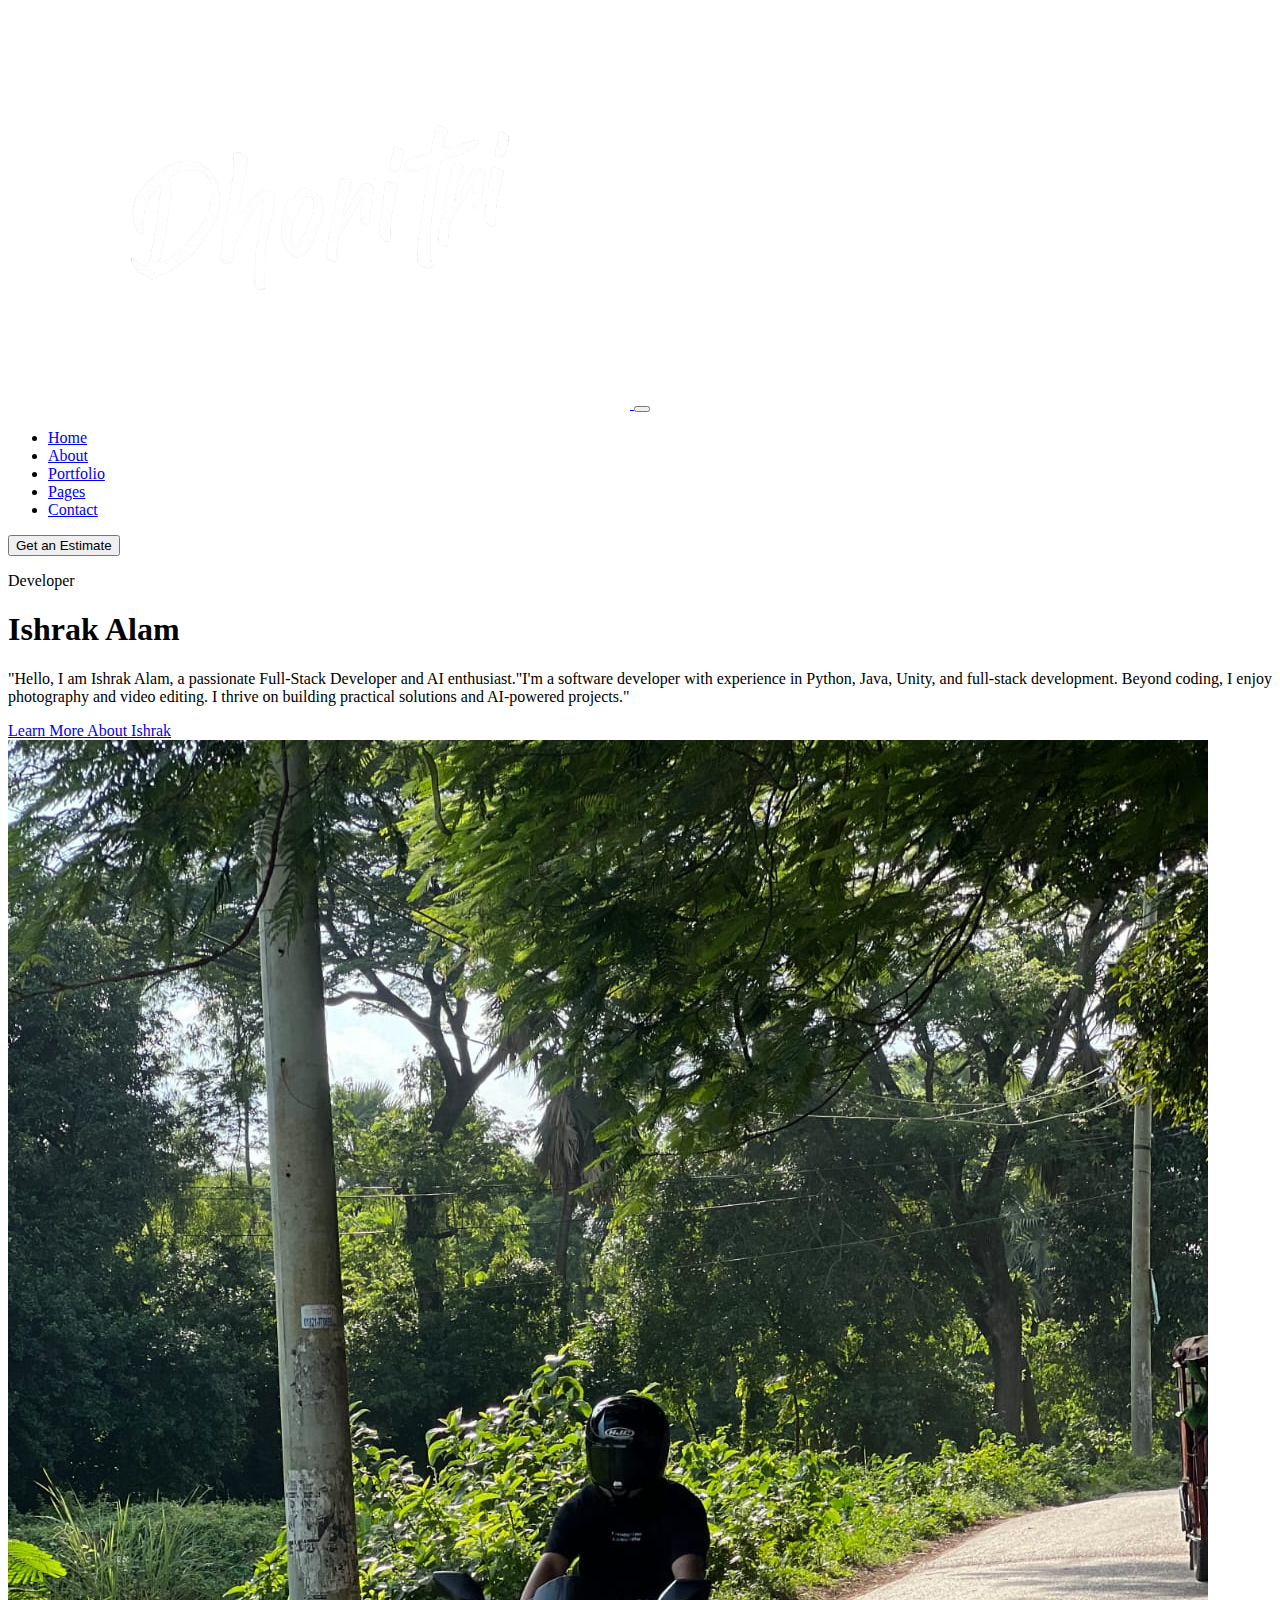
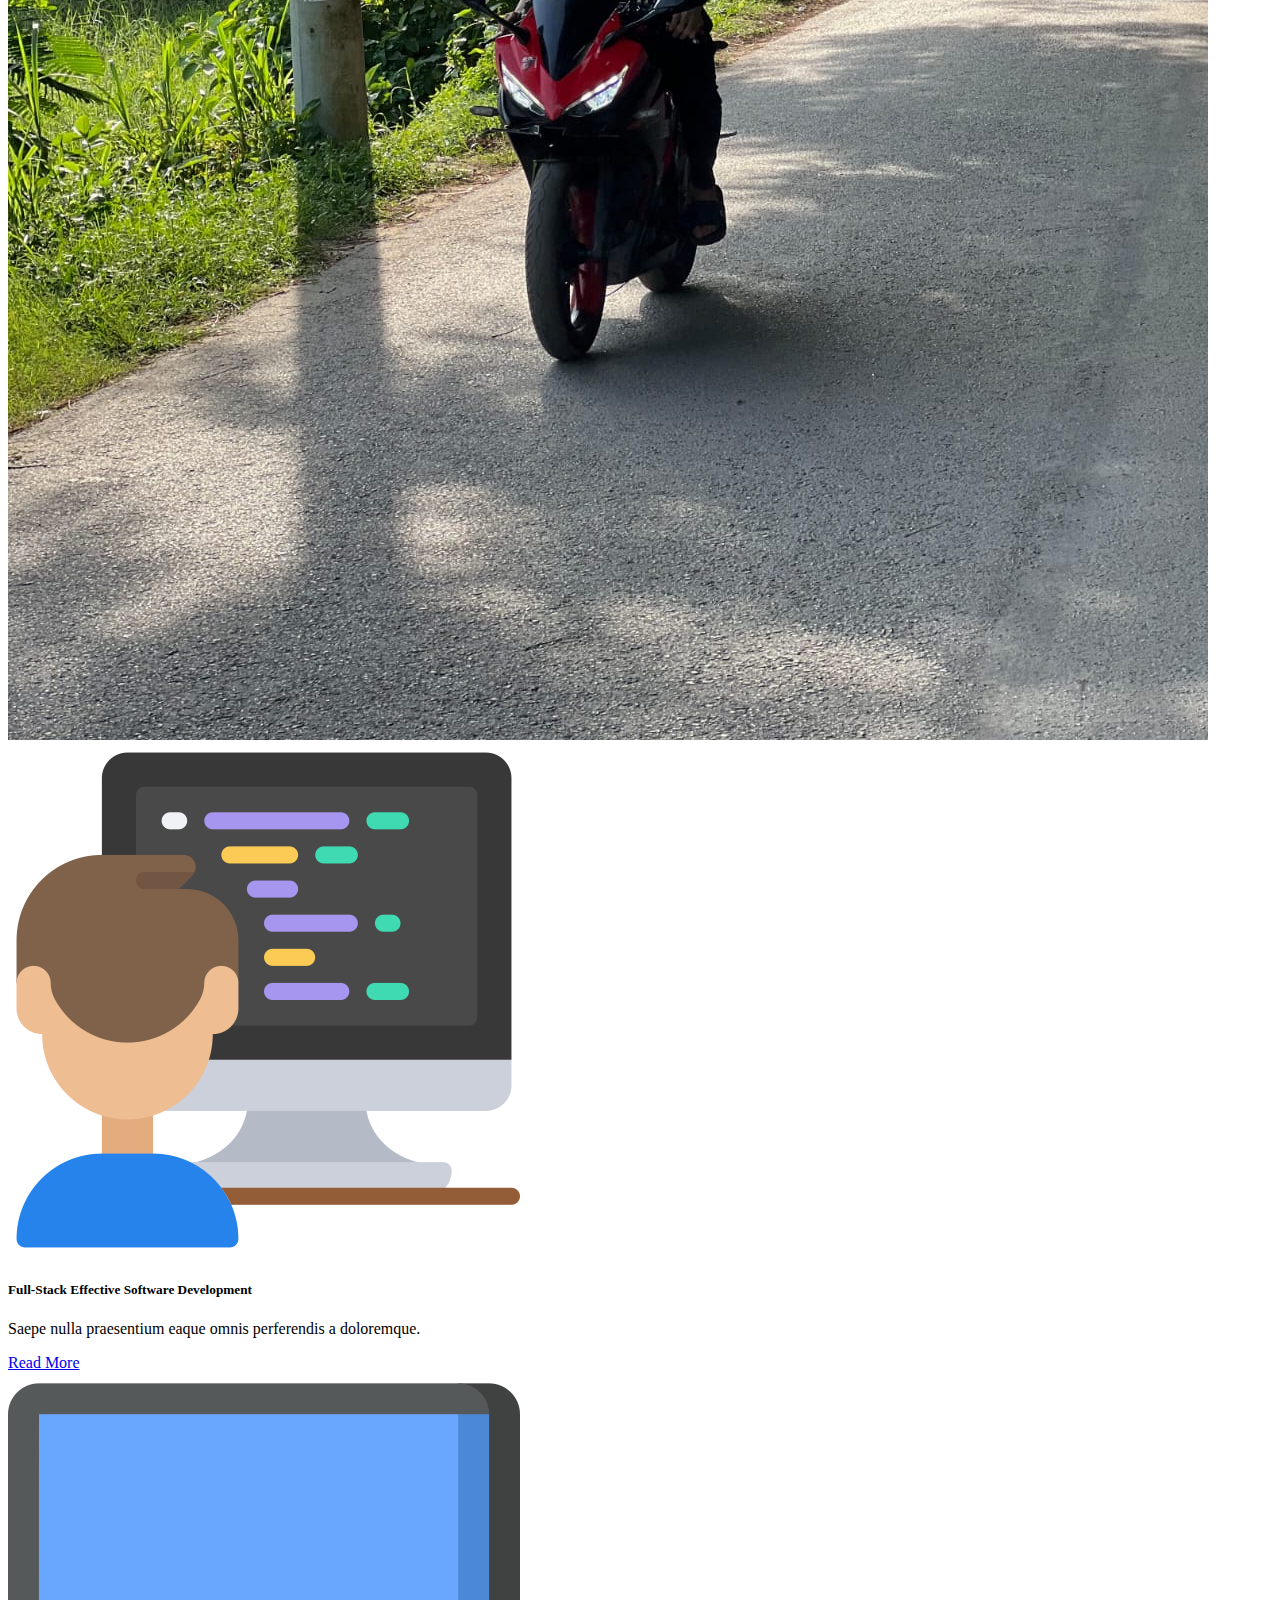
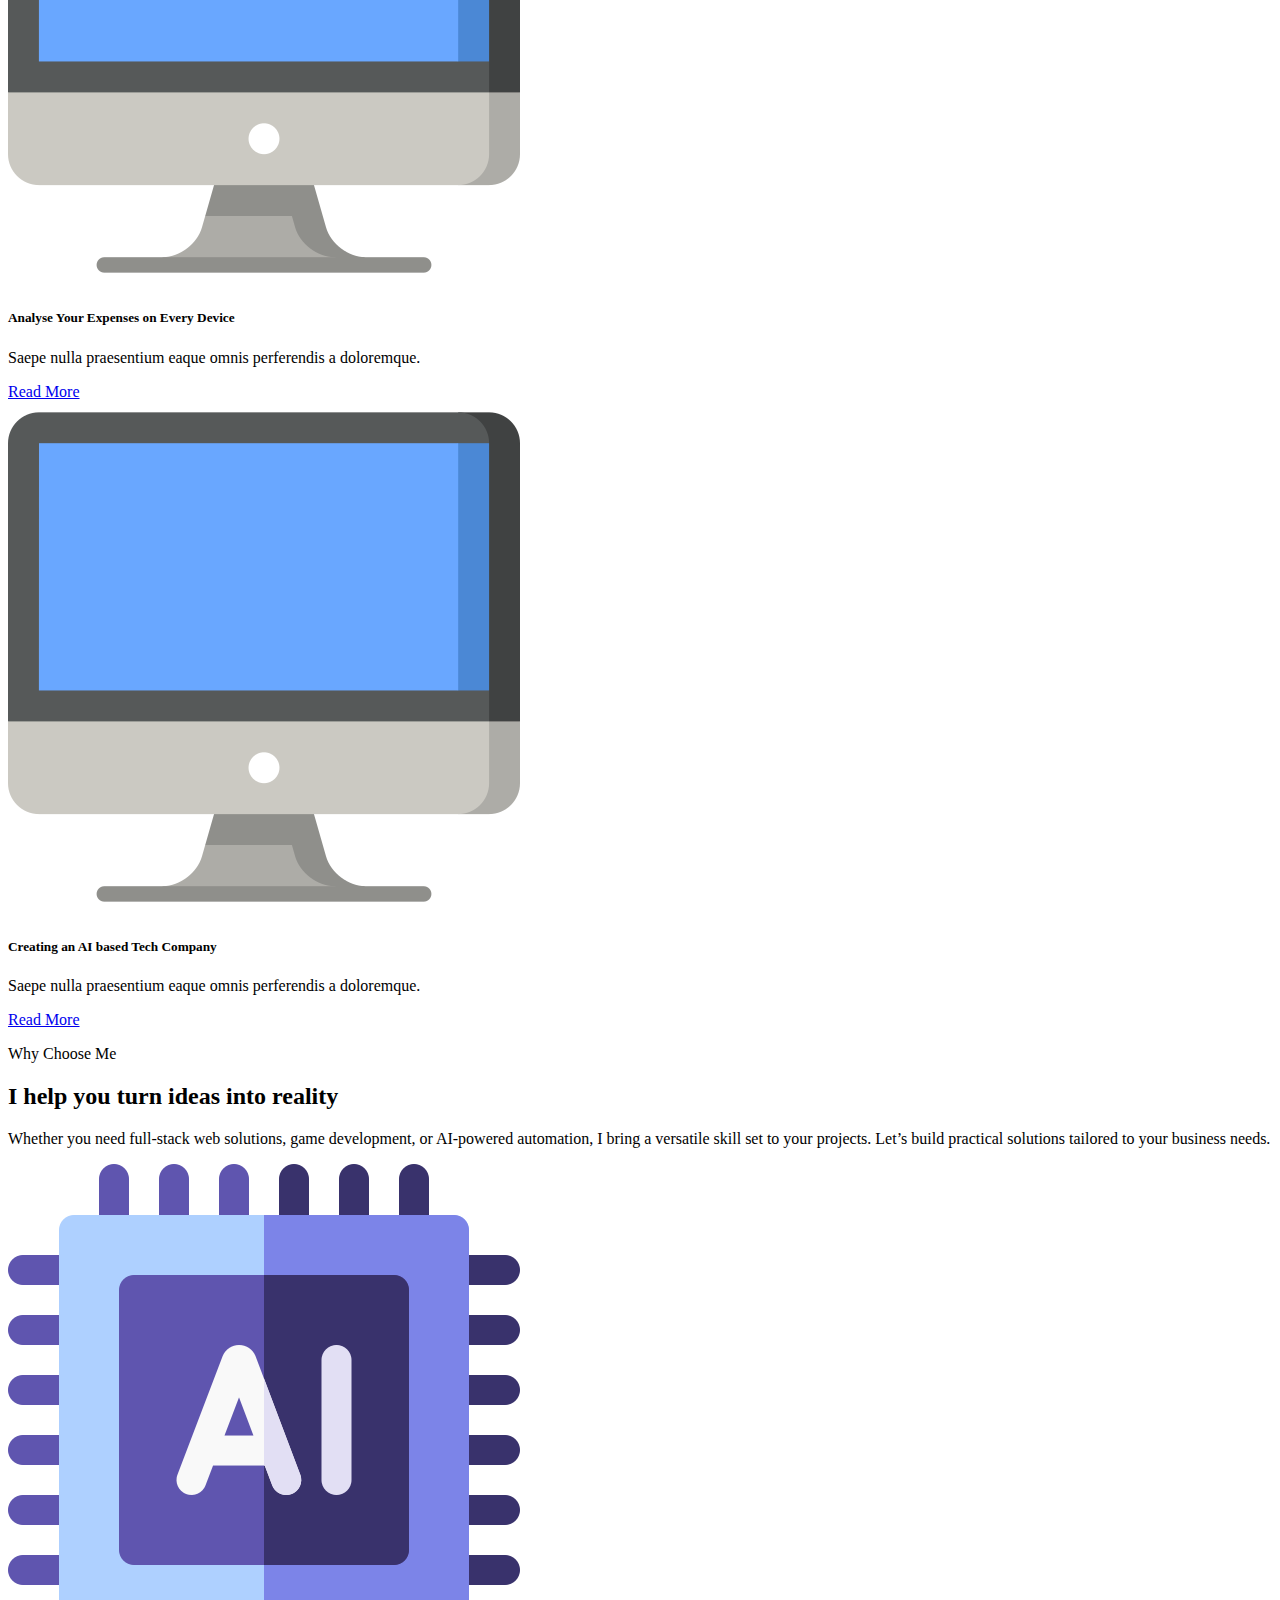
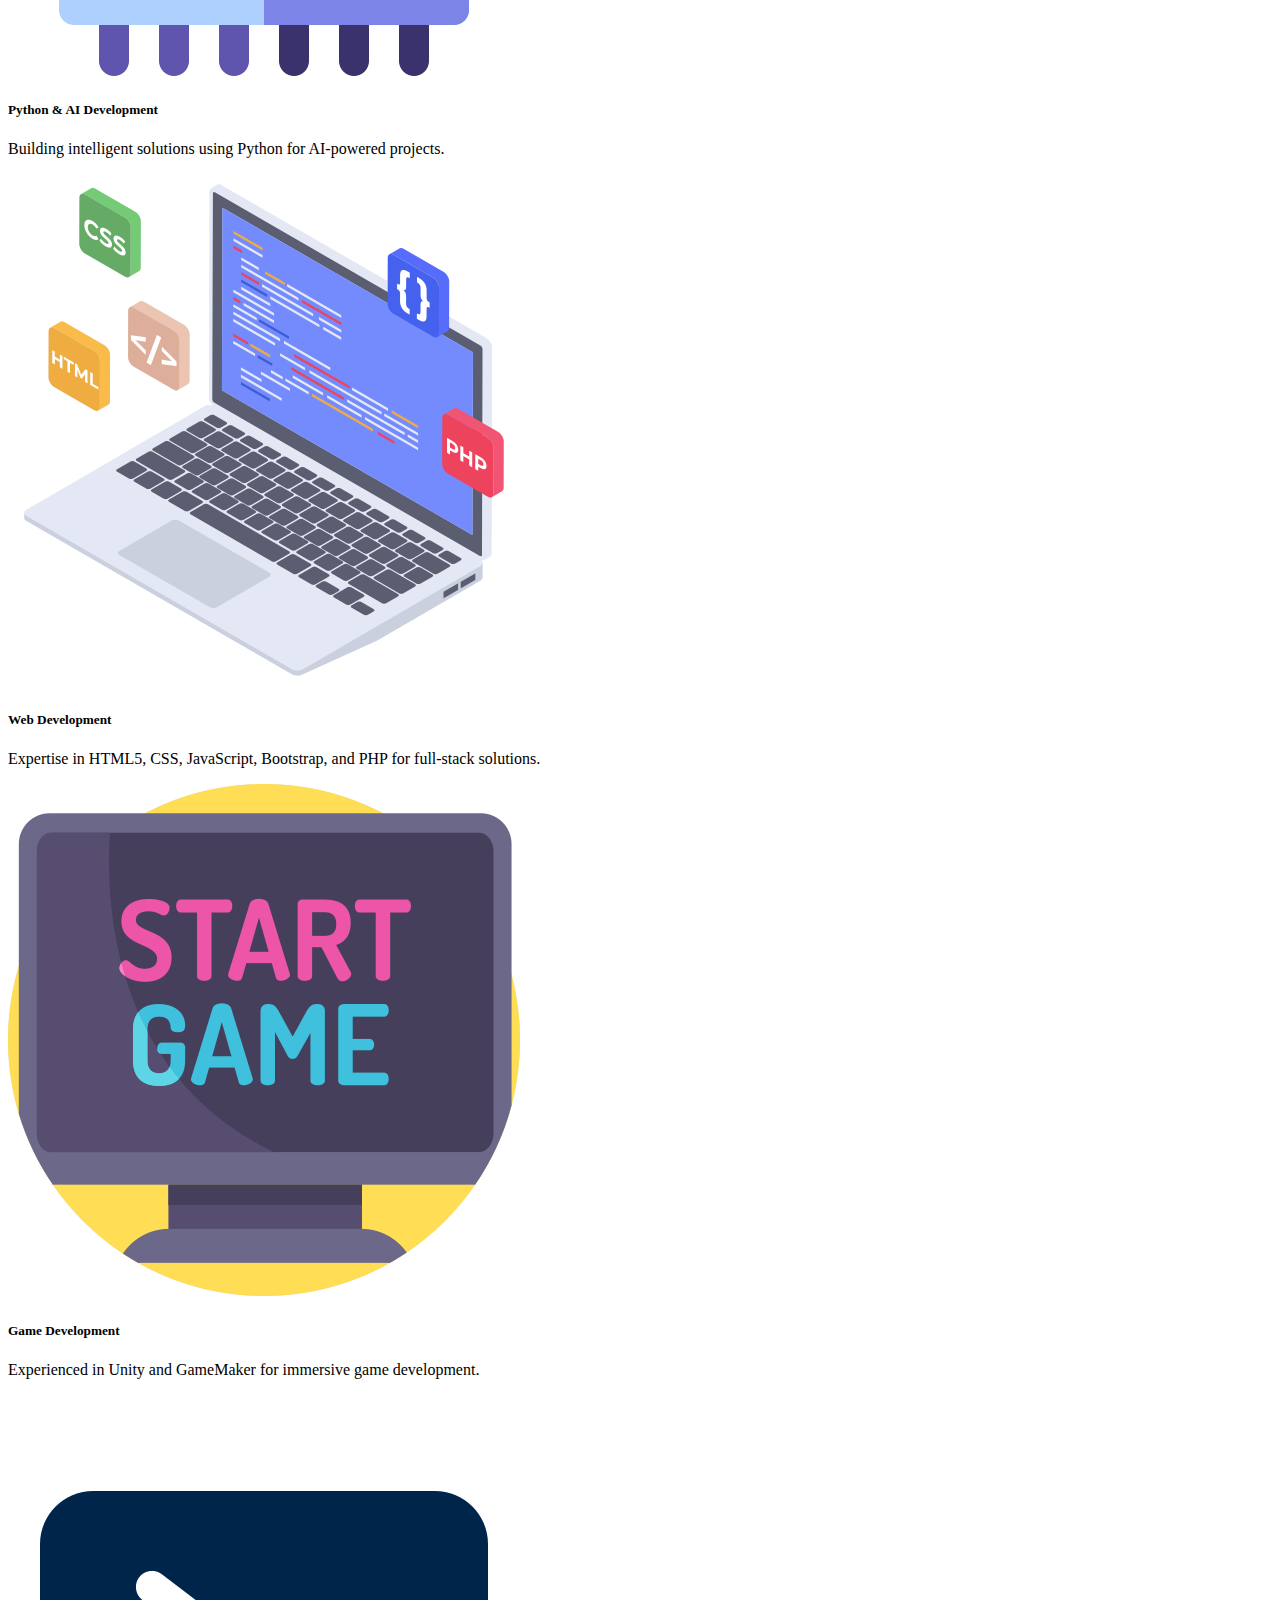
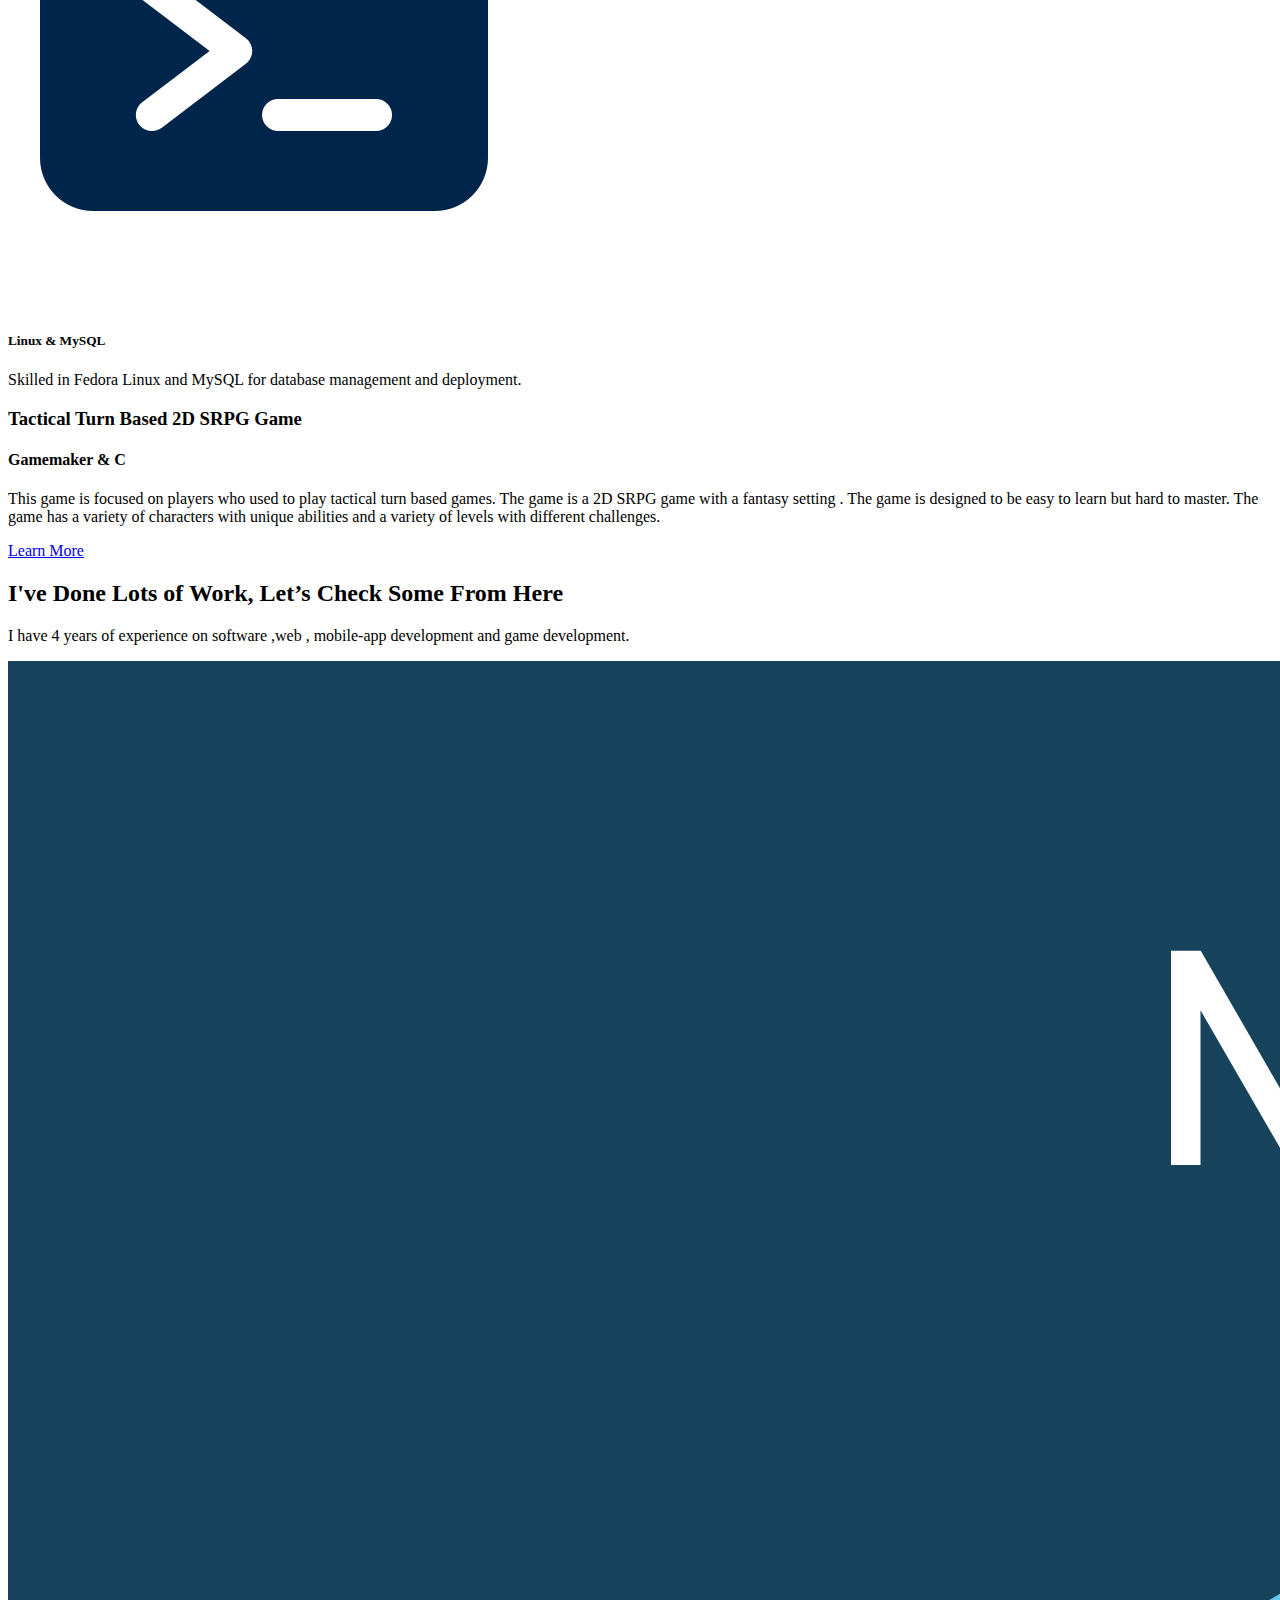
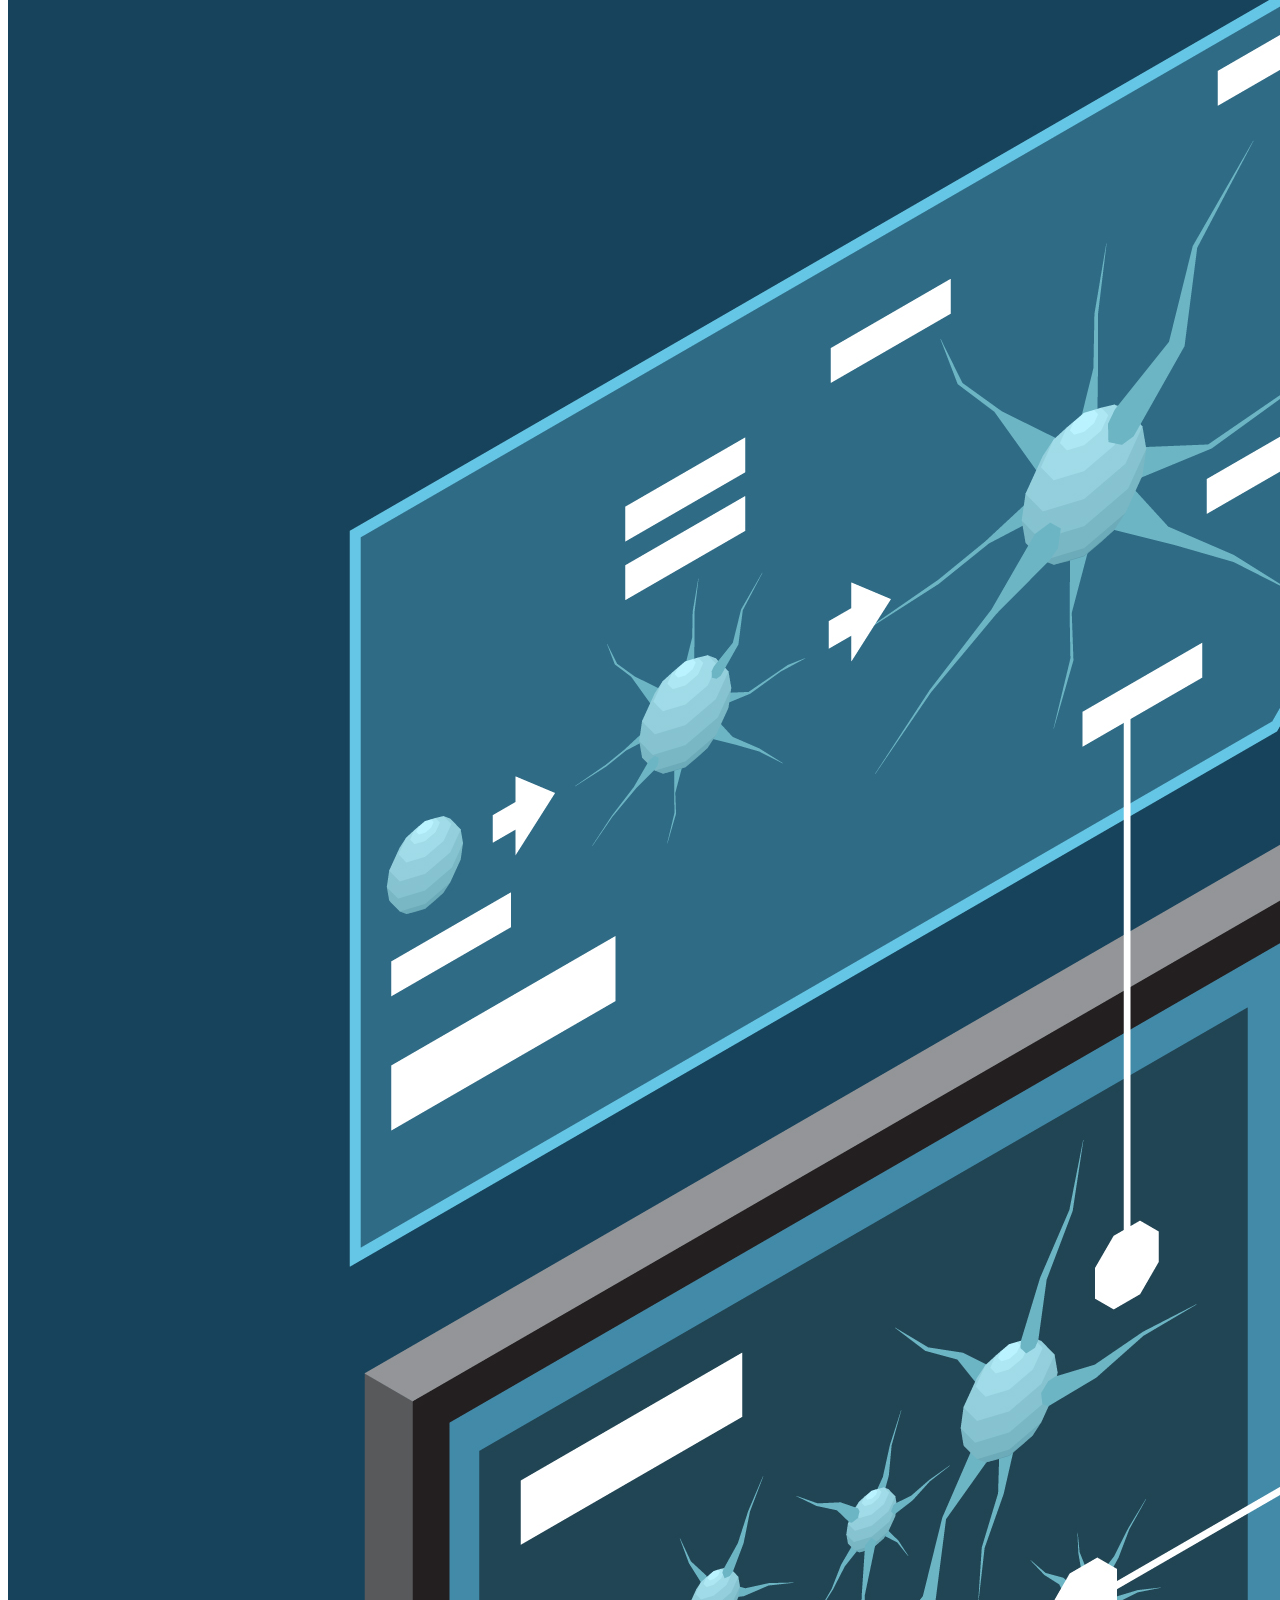
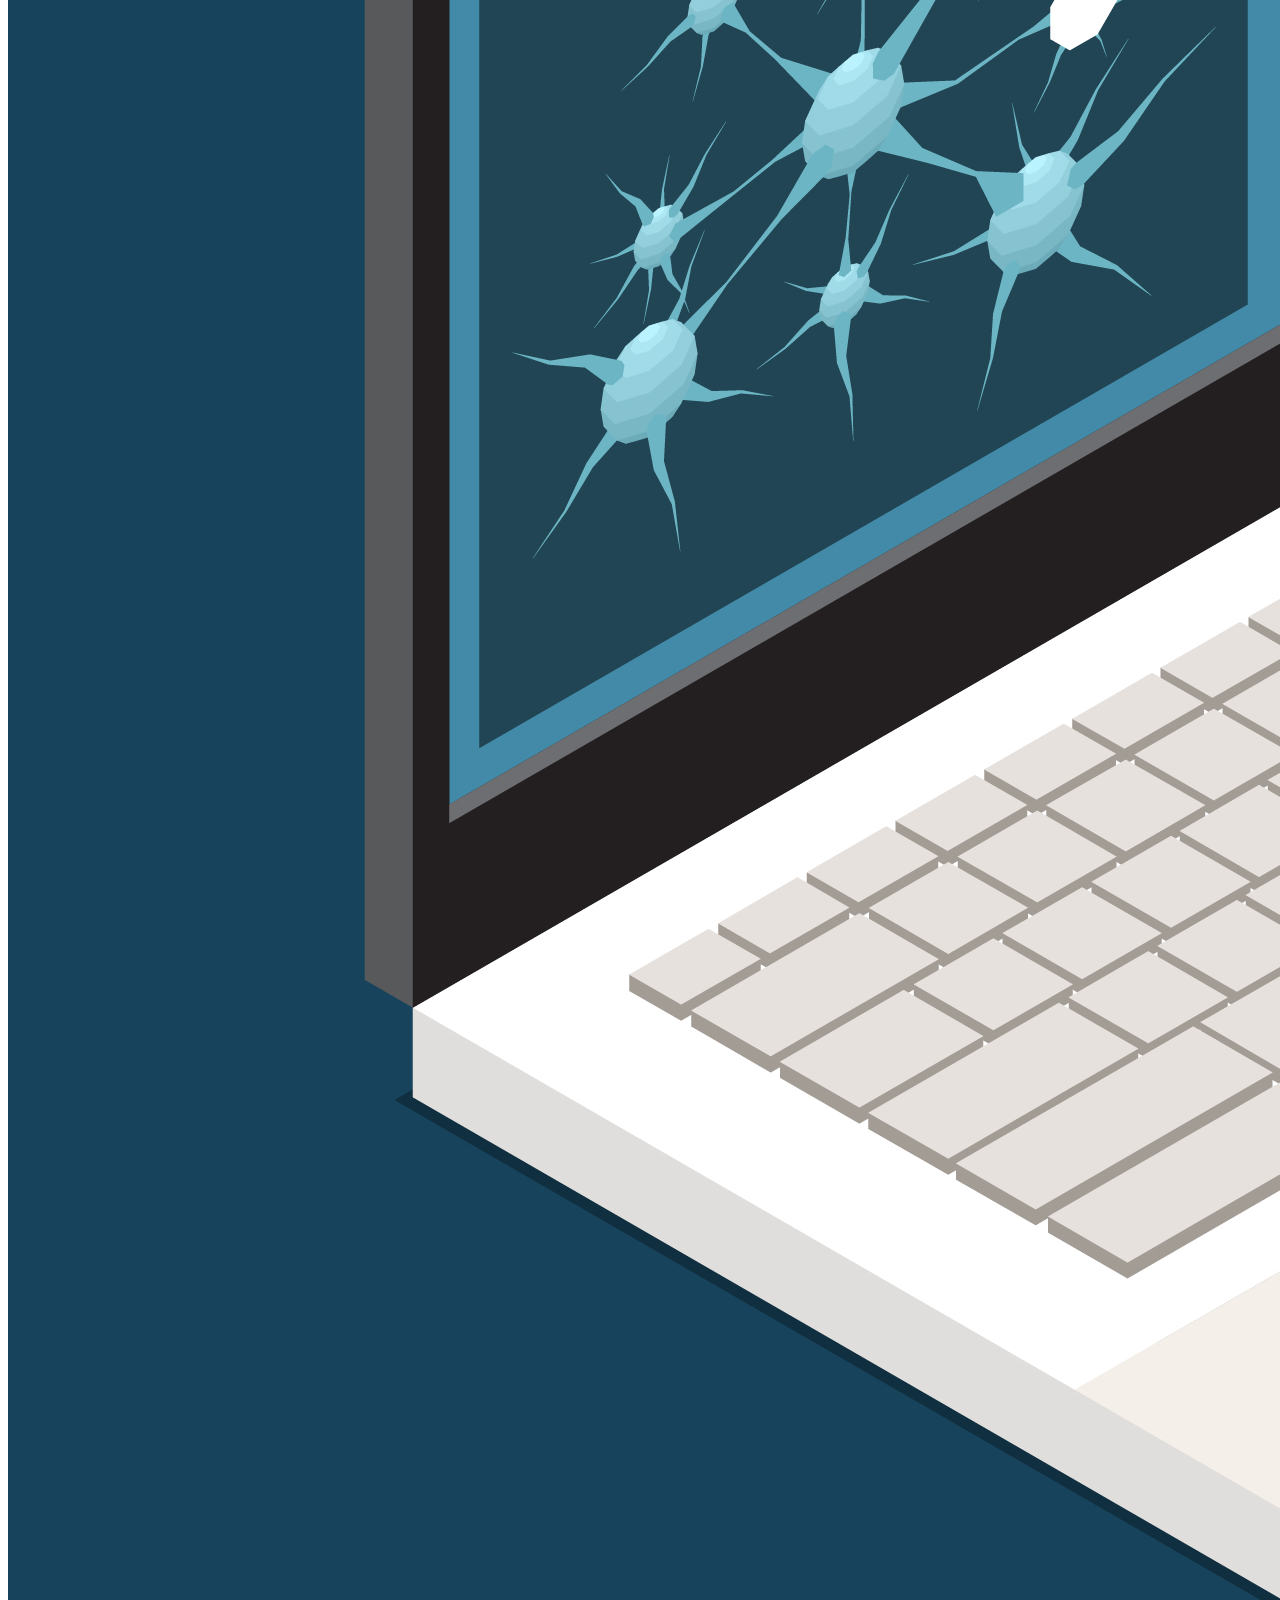
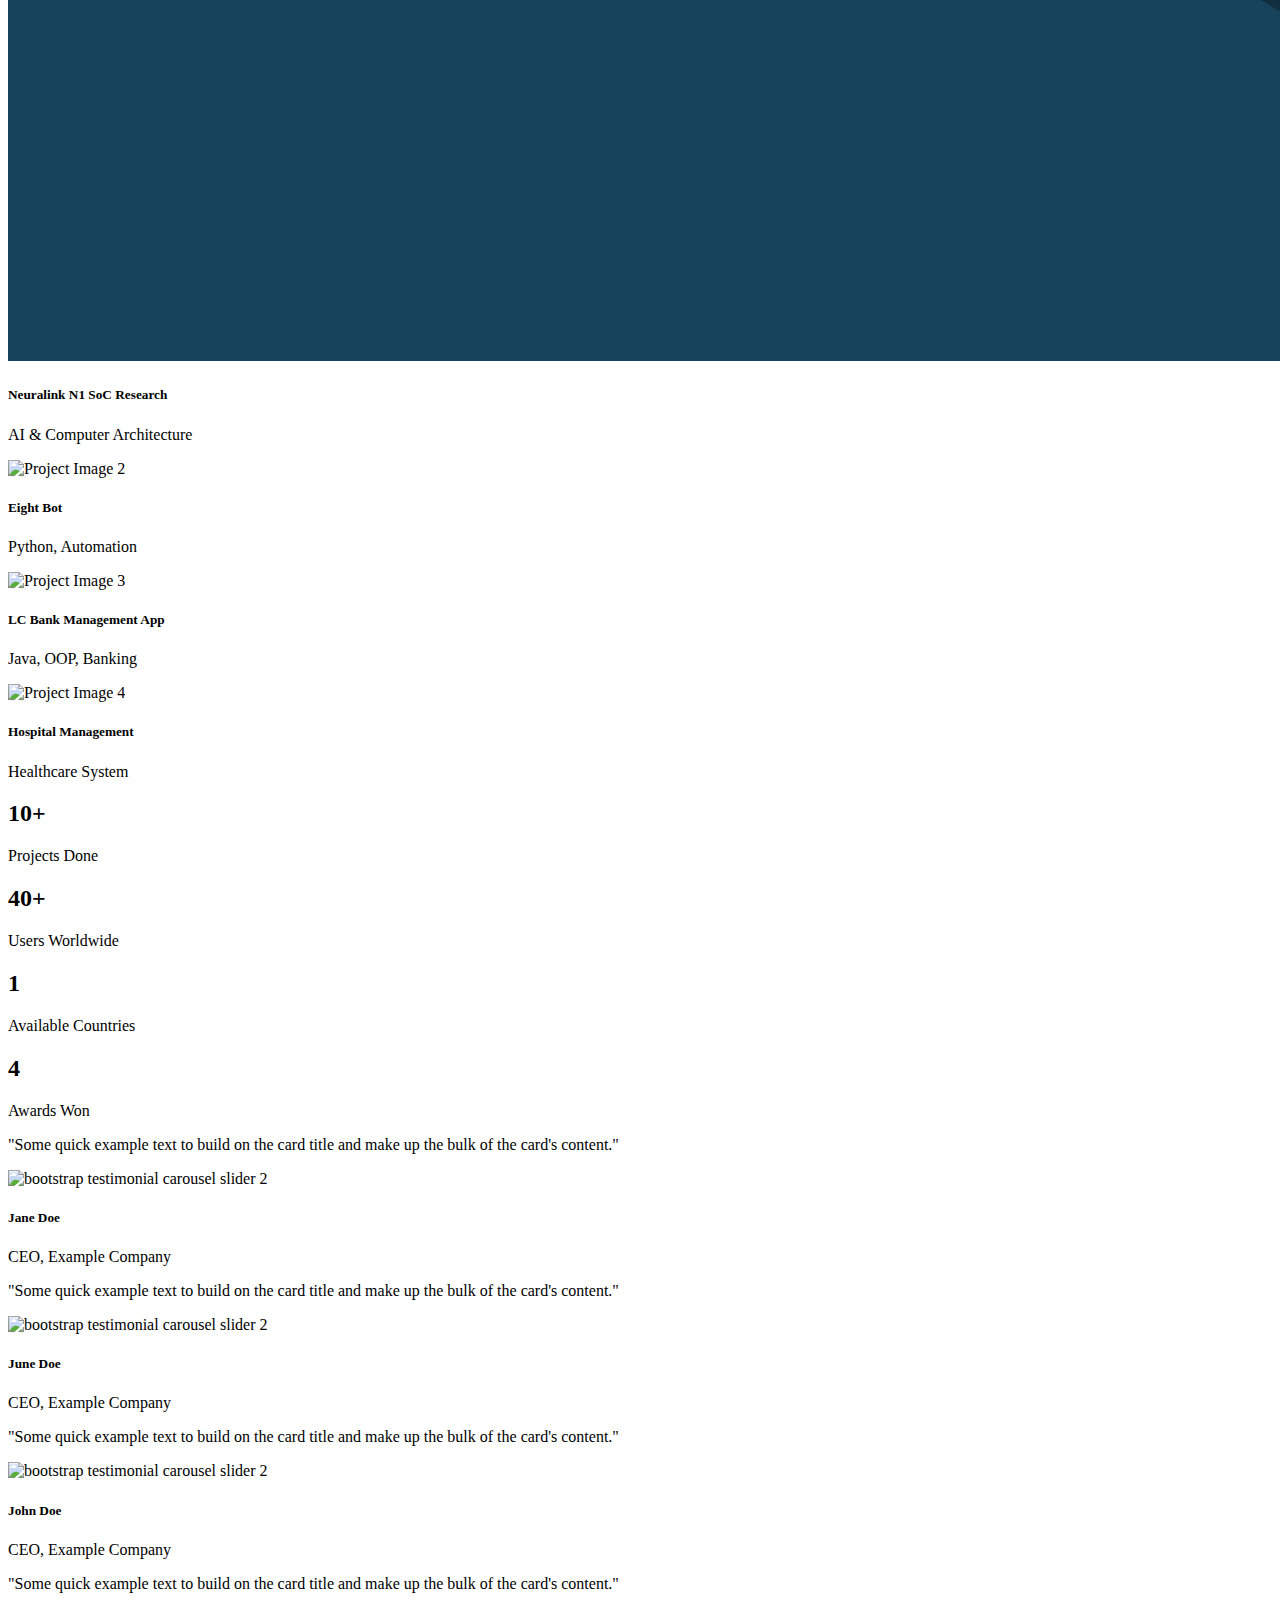
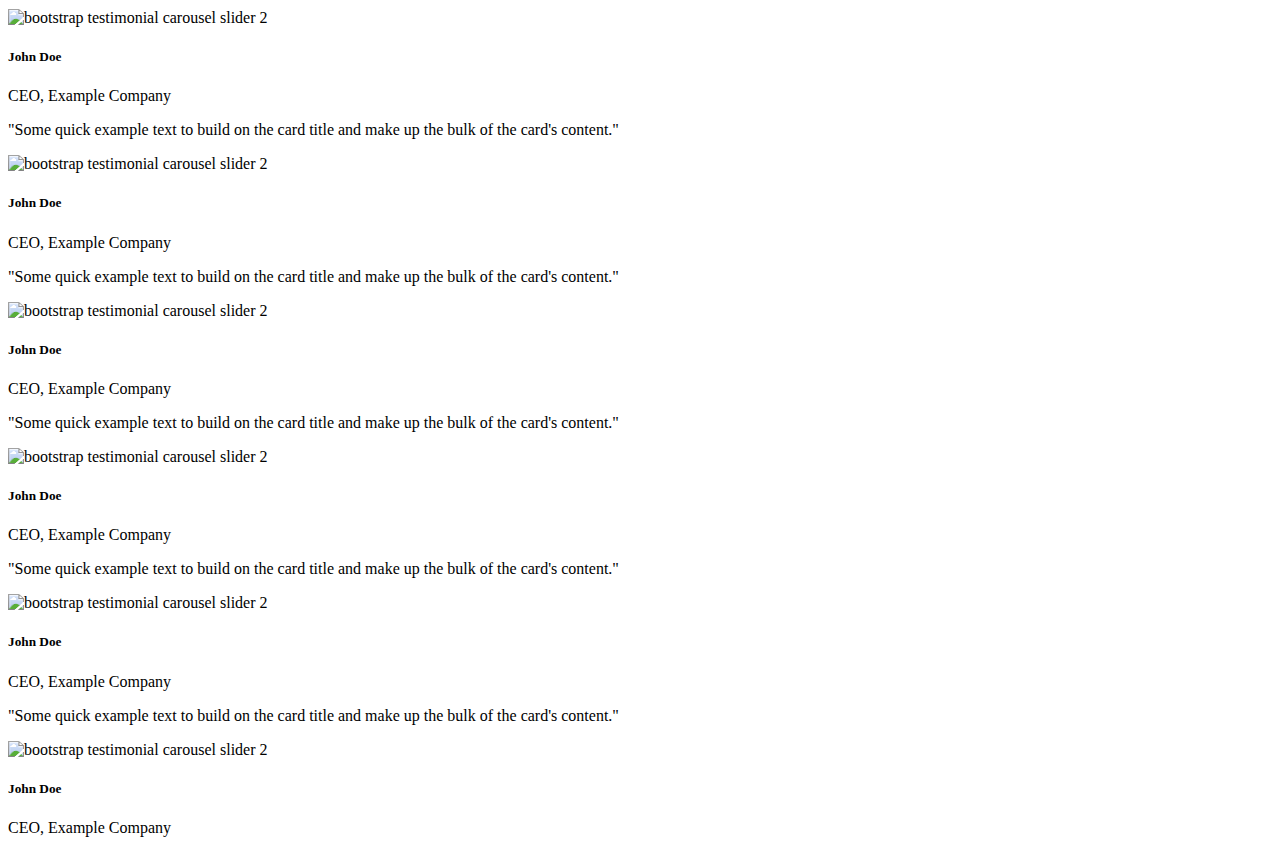
==== index.html @ c2edf40a "up" ====
<!DOCTYPE html>
<html lang="en">
  <head>
    <meta charset="UTF-8" />
    <meta name="viewport" content="width=device-width, initial-scale=1.0" />
    <link rel="stylesheet" href="/css/bootstrap.min.css" />
    <link rel="stylesheet" href="/css/layout.css" />
    <link rel="stylesheet" href="/css/style.css" />

    <title>Protfolio</title>
  </head>

  <body>
    <header>
      <nav class="navbar navbar-expand-lg">
        <div class="container-fluid">
          <!-- Brand Logo -->
          <a class="navbar-brand" href="#">
            <img src="/image-removebg-preview.png" alt="Logo" />
          </a>

          <!-- Toggle Button for Mobile View -->
          <button
            class="navbar-toggler"
            type="button"
            data-bs-toggle="collapse"
            data-bs-target="#navbarNav"
            aria-controls="navbarNav"
            aria-expanded="false"
            aria-label="Toggle navigation"
          >
            <span class="navbar-toggler-icon"></span>
          </button>

          <!-- Navbar Links (Centered) and Button (Right) -->
          <div class="collapse navbar-collapse" id="navbarNav">
            <ul class="navbar-nav">
              <li class="nav-item">
                <a class="nav-link active" aria-current="page" href="#">Home</a>
              </li>
              <li class="nav-item">
                <a class="nav-link" href="#">About</a>
              </li>
              <li class="nav-item">
                <a class="nav-link" href="#">Portfolio</a>
              </li>
              <li class="nav-item">
                <a class="nav-link" href="#">Pages</a>
              </li>
              <li class="nav-item">
                <a class="nav-link" href="#">Contact</a>
              </li>
            </ul>

            <!-- "Get an Estimate" Button -->
            <form class="ms-auto">
              <button class="btn btn-outline-danger" type="button">
                Get an Estimate
              </button>
            </form>
          </div>
        </div>
      </nav>
    </header>
    <!-- Hero Section -->
    <section class="hero d-flex align-items-center">
      <div class="container">
        <div class="row align-items-center">
          <!-- Text Section -->
          <div class="col-md-6">
            <div class="position">
              <p class="text-uppercase text-muted">Developer</p>
            </div>
            <h1>Ishrak Alam</h1>
            <div class="description">
              <p>
                "Hello, I am Ishrak Alam, a passionate Full-Stack Developer and
                AI enthusiast."I'm a software developer with experience in
                Python, Java, Unity, and full-stack development. Beyond coding,
                I enjoy photography and video editing. I thrive on building
                practical solutions and AI-powered projects."
              </p>
            </div>
            <a href="#" class="hero-btn mt-3">Learn More About Ishrak</a>
          </div>
          <!-- Image Section -->
          <div class="col-md-6">
            <img
              src="/WhatsApp Image 2024-10-27 at 23.47.11_ccd5a7d6.jpg"
              alt="Hero Image"
            />
          </div>
        </div>
      </div>
    </section>
    <section class="about-section py-5">
      <div class="container">
        <div class="row text-center">
          <!-- Card 1 -->
          <div class="col-md-4 mb-4">
            <div class="about-card">
              <div class="icon mb-3">
                <img src="/programmer.png" alt="Icon 1" />
              </div>
              <h5 class="fw-bold">Full-Stack Effective Software Development</h5>
              <p class="text-muted">
                Saepe nulla praesentium eaque omnis perferendis a doloremque.
              </p>
              <a href="#" class="read-more fw-bold">Read More</a>
            </div>
          </div>

          <!-- Card 2 -->
          <div class="col-md-4 mb-4">
            <div class="about-card">
              <div class="icon mb-3">
                <img src="/desktop.png" alt="Icon 2" />
              </div>
              <h5 class="fw-bold">Analyse Your Expenses on Every Device</h5>
              <p class="text-muted">
                Saepe nulla praesentium eaque omnis perferendis a doloremque.
              </p>
              <a href="#" class="read-more fw-bold">Read More</a>
            </div>
          </div>

          <!-- Card 3 -->
          <div class="col-md-4 mb-4">
            <div class="about-card">
              <div class="icon mb-3">
                <img src="/desktop.png" alt="Icon 3" />
              </div>
              <h5 class="fw-bold">Creating an AI based Tech Company</h5>
              <p class="text-muted">
                Saepe nulla praesentium eaque omnis perferendis a doloremque.
              </p>
              <a href="#" class="read-more fw-bold">Read More</a>
            </div>
          </div>
        </div>
      </div>
    </section>
    <section class="why-choose-us py-5">
      <div class="container">
        <div class="row align-items-center">
          <!-- Left Text Section -->
          <div class="col-lg-6 d-flex flex-column justify-content-center">
            <p class="text-uppercase text-muted">Why Choose Me</p>
            <h2 class="fw-bold">I help you turn ideas into reality</h2>
            <p class="text-muted">
              Whether you need full-stack web solutions, game development, or
              AI-powered automation, I bring a versatile skill set to your
              projects. Let’s build practical solutions tailored to your
              business needs.
            </p>
          </div>

          <!-- Right Cards Section -->
          <div class="col-lg-6">
            <div class="row">
              <!-- Card 1 -->
              <div class="col-md-6 mb-4">
                <div class="skill-card p-4 text-center shadow-sm rounded">
                  <div class="icon mb-3">
                    <img src="/ai.png" alt="Icon 1" />
                  </div>
                  <h5 class="fw-bold">Python & AI Development</h5>
                  <p class="text-muted">
                    Building intelligent solutions using Python for AI-powered
                    projects.
                  </p>
                </div>
              </div>

              <!-- Card 2 -->
              <div class="col-md-6 mb-4">
                <div class="skill-card p-4 text-center shadow-sm rounded">
                  <div class="icon mb-3">
                    <img src="/web-development.png" alt="Icon 2" />
                  </div>
                  <h5 class="fw-bold">Web Development</h5>
                  <p class="text-muted">
                    Expertise in HTML5, CSS, JavaScript, Bootstrap, and PHP for
                    full-stack solutions.
                  </p>
                </div>
              </div>

              <!-- Card 3 -->
              <div class="col-md-6 mb-4">
                <div class="skill-card p-4 text-center shadow-sm rounded">
                  <div class="icon mb-3">
                    <img src="/computer-game.png" alt="Icon 3" />
                  </div>
                  <h5 class="fw-bold">Game Development</h5>
                  <p class="text-muted">
                    Experienced in Unity and GameMaker for immersive game
                    development.
                  </p>
                </div>
              </div>

              <!-- Card 4 -->
              <div class="col-md-6 mb-4">
                <div class="skill-card p-4 text-center shadow-sm rounded">
                  <div class="icon mb-3">
                    <img src="/technology.png" alt="Icon 4" />
                  </div>
                  <h5 class="fw-bold">Linux & MySQL</h5>
                  <p class="text-muted">
                    Skilled in Fedora Linux and MySQL for database management
                    and deployment.
                  </p>
                </div>
              </div>
            </div>
          </div>
        </div>
      </div>
    </section>
    <section class="current-project position-relative">
      <div class="bg-image">
        <div
          class="container d-flex justify-content-start align-items-center h-100"
        >
          <div class="content-card p-5 shadow-lg rounded">
            <h3 class="fw-bold">Tactical Turn Based 2D SRPG Game</h3>
            <h4 class="text-danger fw-bold">Gamemaker & C</h4>
            <p class="text-muted">
              This game is focused on players who used to play tactical turn
              based games. The game is a 2D SRPG game with a fantasy setting .
              The game is designed to be easy to learn but hard to master. The
              game has a variety of characters with unique abilities and a
              variety of levels with different challenges.
            </p>
            <a href="#" class="btn-learn">Learn More</a>
          </div>
        </div>
      </div>
    </section>
    <section class="portfolio pb-0">
      <div class="container">
        <div class="row">
          <div class="col-md-8">
            <h2 class="proto mb-4 mt-5">
              I've Done Lots of Work, Let’s Check Some From Here
            </h2>
            <p class="protof mb-5">
              I have 4 years of experience on software ,web , mobile-app
              development and game development.
            </p>
          </div>
        </div>
      </div>

      <div class="container">
        <div class="project-gallery mb-5 d-flex overflow-auto">
          <!-- Project Card 1 -->
          <div class="project-card me-3">
            <img
              src="/2202.i109.005.S.m004.c13.neuroscience isometric.jpg"
              alt="Project Image 1"
              class="img-fluid"
            />
            <div class="project-overlay">
              <h5>Neuralink N1 SoC Research</h5>
              <p>AI & Computer Architecture</p>
            </div>
          </div>

          <!-- Project Card 2 -->
          <div class="project-card me-3">
            <img
              src="/3d-rendering-biorobots-concept.jpg"
              alt="Project Image 2"
              class="img-fluid"
            />
            <div class="project-overlay">
              <h5>Eight Bot</h5>
              <p>Python, Automation</p>
            </div>
          </div>

          <!-- Project Card 3 -->
          <div class="project-card me-3">
            <img
              src="/person-paying-with-its-smartphone-wallet-app.jpg"
              alt="Project Image 3"
              class="img-fluid"
            />
            <div class="project-overlay">
              <h5>LC Bank Management App</h5>
              <p>Java, OOP, Banking</p>
            </div>
          </div>

          <!-- Project Card 4 -->
          <div class="project-card me-3">
            <img
              src="/homepage-seen-laptop-screen.jpg"
              alt="Project Image 4"
              class="img-fluid"
            />
            <div class="project-overlay">
              <h5>Hospital Management</h5>
              <p>Healthcare System</p>
            </div>
          </div>
        </div>
      </div>
    </section>
    <section class="stats-section py-5">
      <div class="container">
        <div class="row text-center">
          <!-- Stat 1 -->
          <div class="col-md-3">
            <h2 class="stat-number">10+</h2>
            <p class="stat-title">Projects Done</p>
          </div>
          <!-- Stat 2 -->
          <div class="col-md-3">
            <h2 class="stat-number">40+</h2>
            <p class="stat-title">Users Worldwide</p>
          </div>
          <!-- Stat 3 -->
          <div class="col-md-3">
            <h2 class="stat-number">1</h2>
            <p class="stat-title">Available Countries</p>
          </div>
          <!-- Stat 4 -->
          <div class="col-md-3">
            <h2 class="stat-number">4</h2>
            <p class="stat-title">Awards Won</p>
          </div>
        </div>
      </div>
    </section>
<section class="carous">
  <div class="container-fluid bg-body-tertiary py-3">
    <div id="testimonialCarousel" class="carousel">
      <div class="carousel-inner">
        <div class="carousel-item active">
          <div class="card shadow-sm rounded-3">
            <div class="quotes display-2 text-body-tertiary">
              <i class="bi bi-quote"></i>
            </div>
            <div class="card-body">
              <p class="card-text">"Some quick example text to build on the card title and make up the
                bulk of
                the card's content."</p>
              <div class="d-flex align-items-center pt-2">
                <img src="https://codingyaar.com/wp-content/uploads/square-headshot-1.png" alt="bootstrap testimonial carousel slider 2">
                <div>
                  <h5 class="card-title fw-bold">Jane Doe</h5>
                  <span class="text-secondary">CEO, Example Company</span>
                </div>
              </div>
            </div>
          </div>
        </div>
        <div class="carousel-item">
          <div class="card shadow-sm rounded-3">
            <div class="quotes display-2 text-body-tertiary">
              <i class="bi bi-quote"></i>
            </div>
            <div class="card-body">
              <p class="card-text">"Some quick example text to build on the card title and make up the
                bulk of
                the card's content."</p>
              <div class="d-flex align-items-center pt-2">
                <img src="https://codingyaar.com/wp-content/uploads/square-headshot-2.png" alt="bootstrap testimonial carousel slider 2">
                <div>
                  <h5 class="card-title fw-bold">June Doe</h5>
                  <span class="text-secondary">CEO, Example Company</span>
                </div>
              </div>
            </div>
          </div>
        </div>
        <div class="carousel-item">
          <div class="card shadow-sm rounded-3">
            <div class="quotes display-2 text-body-tertiary">
              <i class="bi bi-quote"></i>
            </div>
            <div class="card-body">
              <p class="card-text">"Some quick example text to build on the card title and make up the
                bulk of
                the card's content."</p>
              <div class="d-flex align-items-center pt-2">
                <img src="https://codingyaar.com/wp-content/uploads/bootstrap-profile-card-image.jpg" alt="bootstrap testimonial carousel slider 2">
                <div>
                  <h5 class="card-title fw-bold">John Doe</h5>
                  <span class="text-secondary">CEO, Example Company</span>
                </div>
              </div>
            </div>
          </div>
        </div>
        <div class="carousel-item">
          <div class="card shadow-sm rounded-3">
            <div class="quotes display-2 text-body-tertiary">
              <i class="bi bi-quote"></i>
            </div>
            <div class="card-body">
              <p class="card-text">"Some quick example text to build on the card title and make up the
                bulk of
                the card's content."</p>
              <div class="d-flex align-items-center pt-2">
                <img src="https://codingyaar.com/wp-content/uploads/bootstrap-profile-card-image.jpg" alt="bootstrap testimonial carousel slider 2">
                <div>
                  <h5 class="card-title fw-bold">John Doe</h5>
                  <span class="text-secondary">CEO, Example Company</span>
                </div>
              </div>
            </div>
          </div>
        </div>
        <div class="carousel-item">
          <div class="card shadow-sm rounded-3">
            <div class="quotes display-2 text-body-tertiary">
              <i class="bi bi-quote"></i>
            </div>
            <div class="card-body">
              <p class="card-text">"Some quick example text to build on the card title and make up the
                bulk of
                the card's content."</p>
              <div class="d-flex align-items-center pt-2">
                <img src="https://codingyaar.com/wp-content/uploads/bootstrap-profile-card-image.jpg" alt="bootstrap testimonial carousel slider 2">
                <div>
                  <h5 class="card-title fw-bold">John Doe</h5>
                  <span class="text-secondary">CEO, Example Company</span>
                </div>
              </div>
            </div>
          </div>
        </div>
        <div class="carousel-item">
          <div class="card shadow-sm rounded-3">
            <div class="quotes display-2 text-body-tertiary">
              <i class="bi bi-quote"></i>
            </div>
            <div class="card-body">
              <p class="card-text">"Some quick example text to build on the card title and make up the
                bulk of
                the card's content."</p>
              <div class="d-flex align-items-center pt-2">
                <img src="https://codingyaar.com/wp-content/uploads/bootstrap-profile-card-image.jpg" alt="bootstrap testimonial carousel slider 2">
                <div>
                  <h5 class="card-title fw-bold">John Doe</h5>
                  <span class="text-secondary">CEO, Example Company</span>
                </div>
              </div>
            </div>
          </div>
        </div>
        <div class="carousel-item">
          <div class="card shadow-sm rounded-3">
            <div class="quotes display-2 text-body-tertiary">
              <i class="bi bi-quote"></i>
            </div>
            <div class="card-body">
              <p class="card-text">"Some quick example text to build on the card title and make up the
                bulk of
                the card's content."</p>
              <div class="d-flex align-items-center pt-2">
                <img src="https://codingyaar.com/wp-content/uploads/bootstrap-profile-card-image.jpg" alt="bootstrap testimonial carousel slider 2">
                <div>
                  <h5 class="card-title fw-bold">John Doe</h5>
                  <span class="text-secondary">CEO, Example Company</span>
                </div>
              </div>
            </div>
          </div>
        </div>
        <div class="carousel-item">
          <div class="card shadow-sm rounded-3">
            <div class="quotes display-2 text-body-tertiary">
              <i class="bi bi-quote"></i>
            </div>
            <div class="card-body">
              <p class="card-text">"Some quick example text to build on the card title and make up the
                bulk of
                the card's content."</p>
              <div class="d-flex align-items-center pt-2">
                <img src="https://codingyaar.com/wp-content/uploads/bootstrap-profile-card-image.jpg" alt="bootstrap testimonial carousel slider 2">
                <div>
                  <h5 class="card-title fw-bold">John Doe</h5>
                  <span class="text-secondary">CEO, Example Company</span>
                </div>
              </div>
            </div>
          </div>
        </div>
        <div class="carousel-item">
          <div class="card shadow-sm rounded-3">
            <div class="quotes display-2 text-body-tertiary">
              <i class="bi bi-quote"></i>
            </div>
            <div class="card-body">
              <p class="card-text">"Some quick example text to build on the card title and make up the
                bulk of
                the card's content."</p>
              <div class="d-flex align-items-center pt-2">
                <img src="https://codingyaar.com/wp-content/uploads/bootstrap-profile-card-image.jpg" alt="bootstrap testimonial carousel slider 2">
                <div>
                  <h5 class="card-title fw-bold">John Doe</h5>
                  <span class="text-secondary">CEO, Example Company</span>
                </div>
              </div>
            </div>
          </div>
        </div>
      </div>


    </div>
  </div>
</section>
   
    <link rel="stylesheet" href="/js/jquery.min.js" />
    <link rel="stylesheet" href="/js/bootstrap.min.js" />
  </body>
</html>
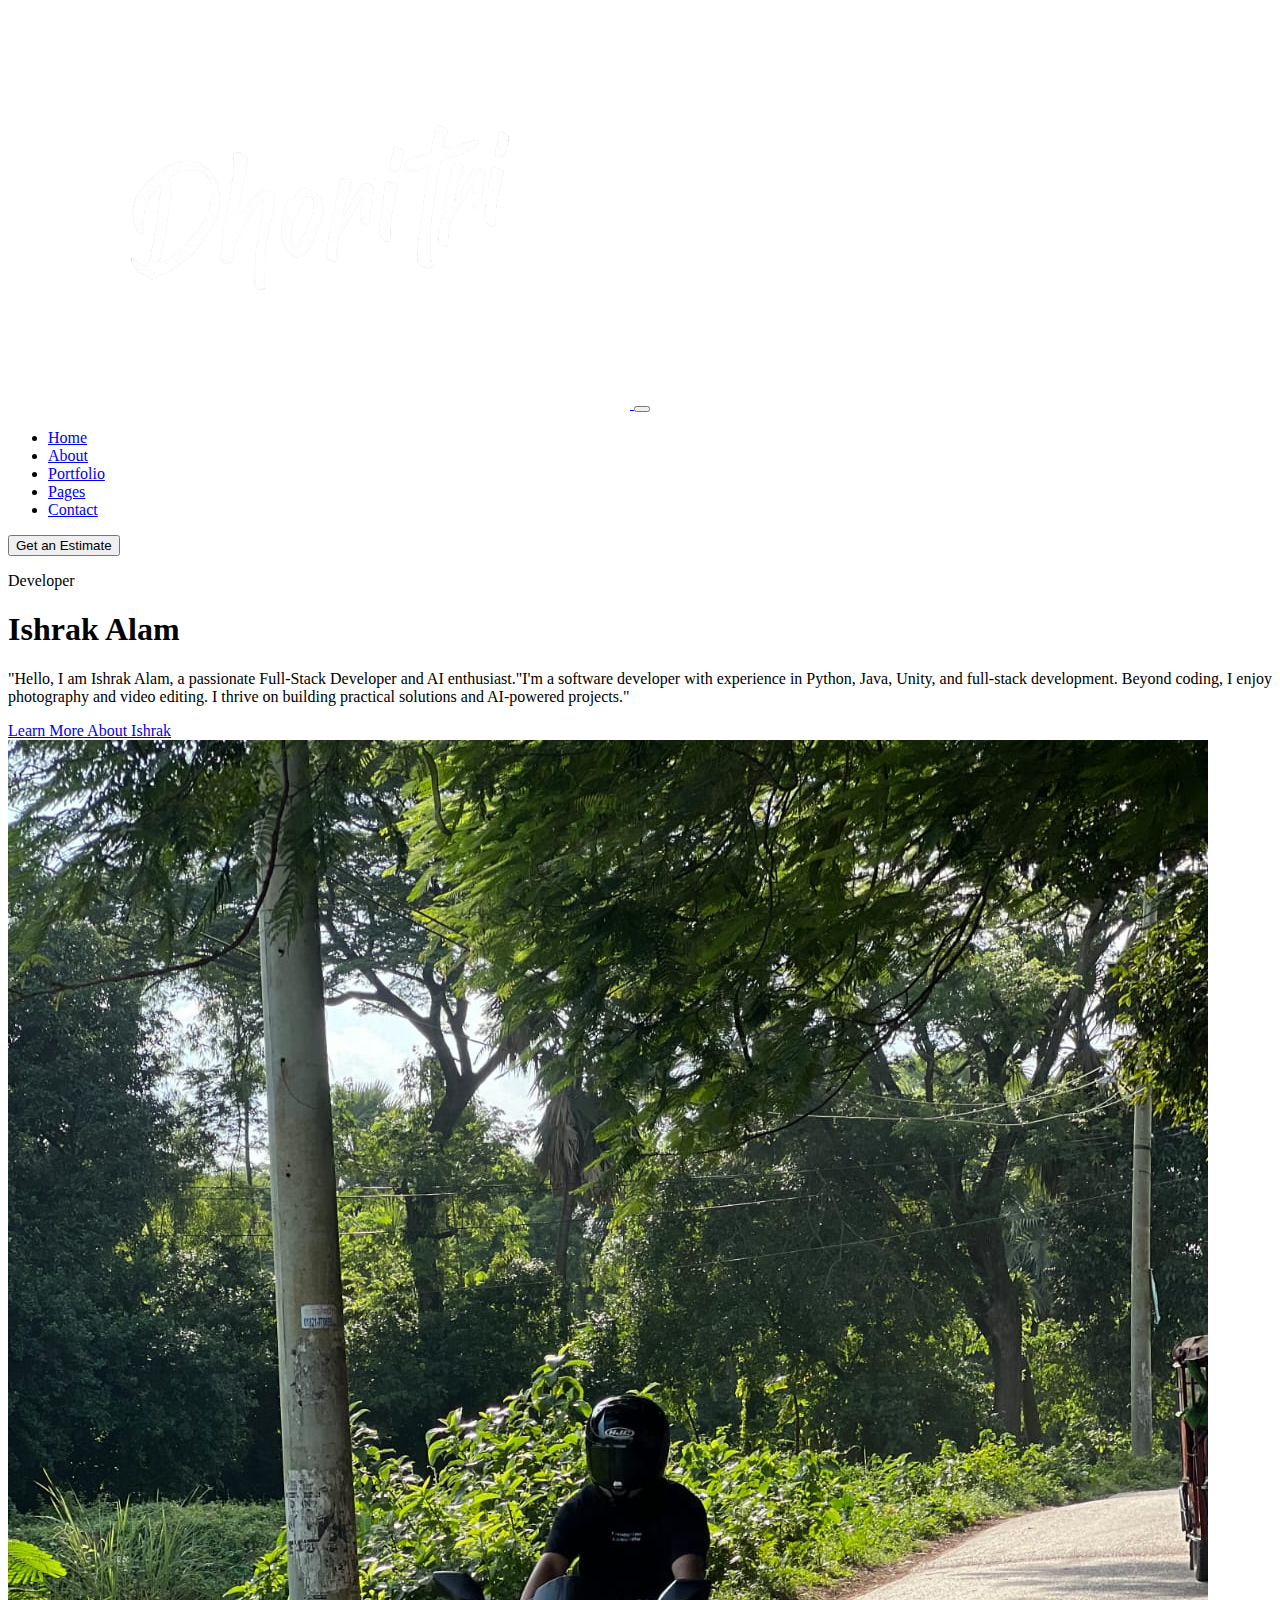
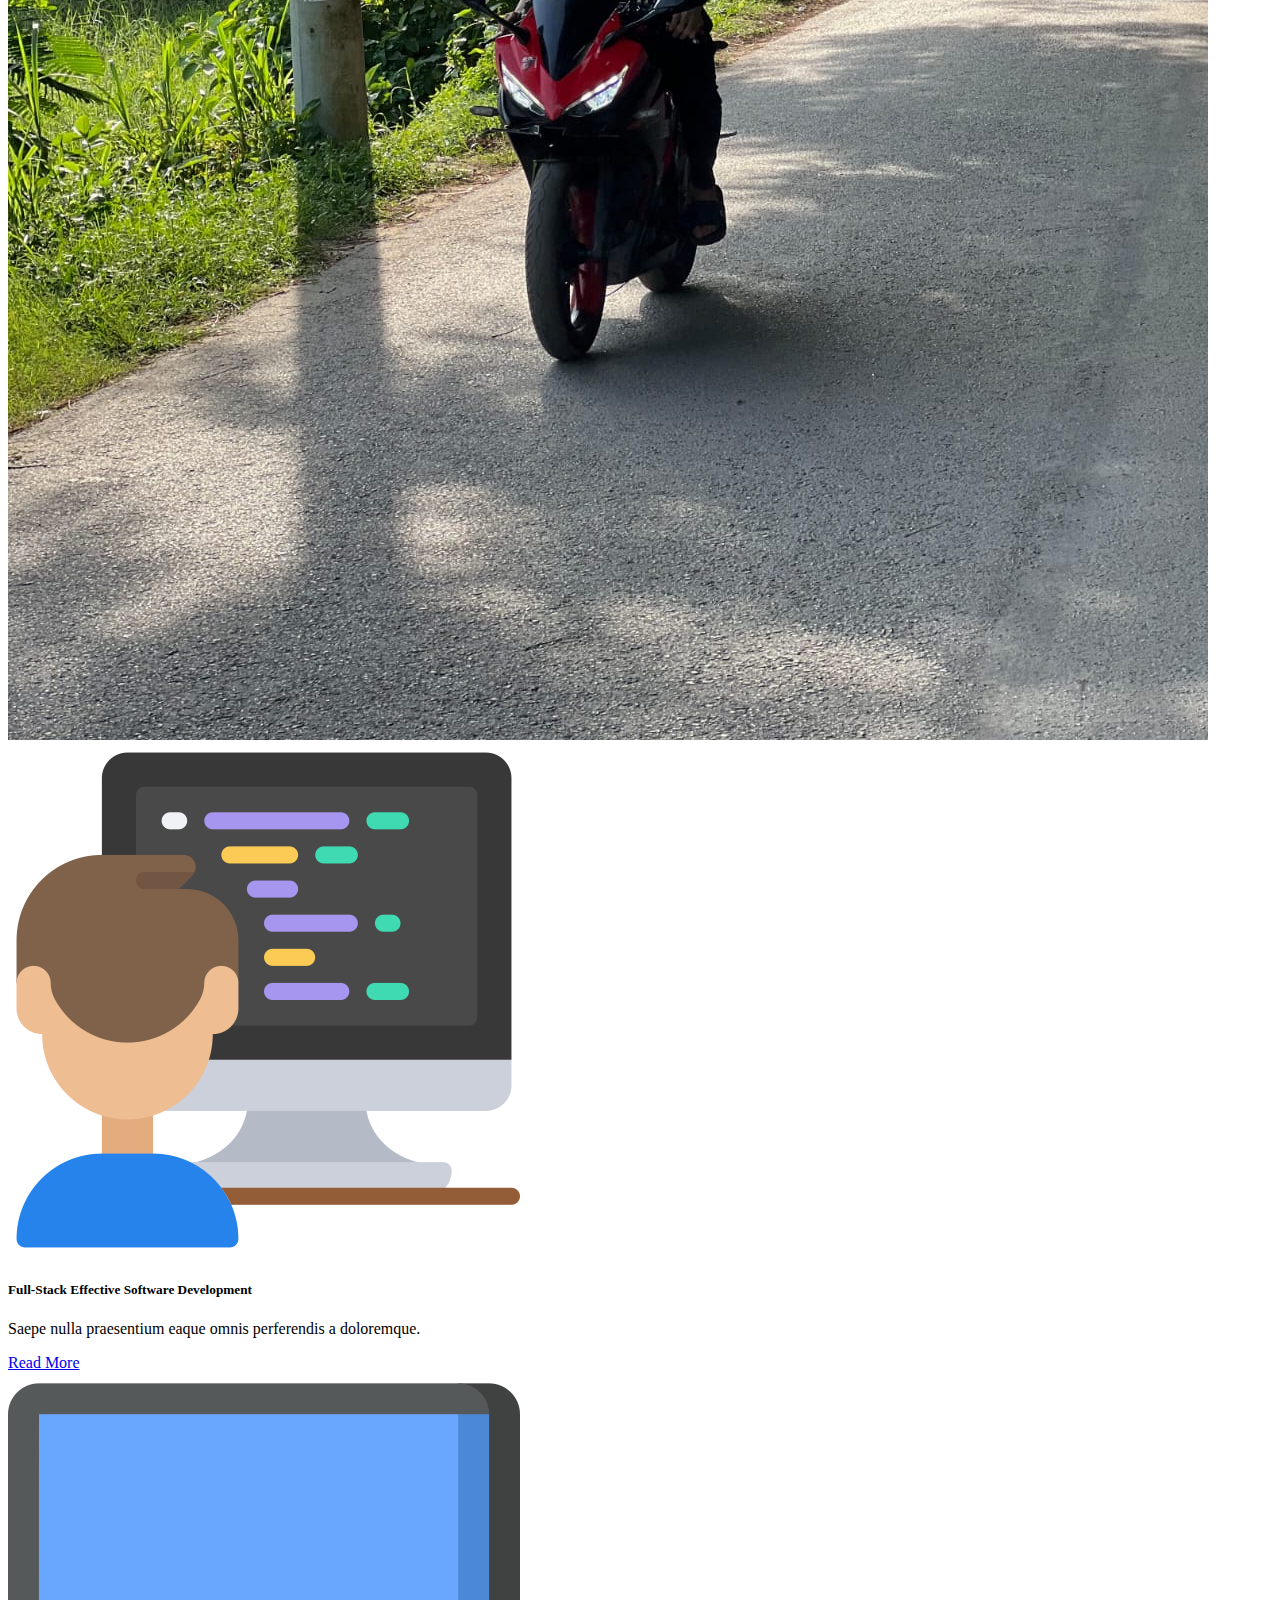
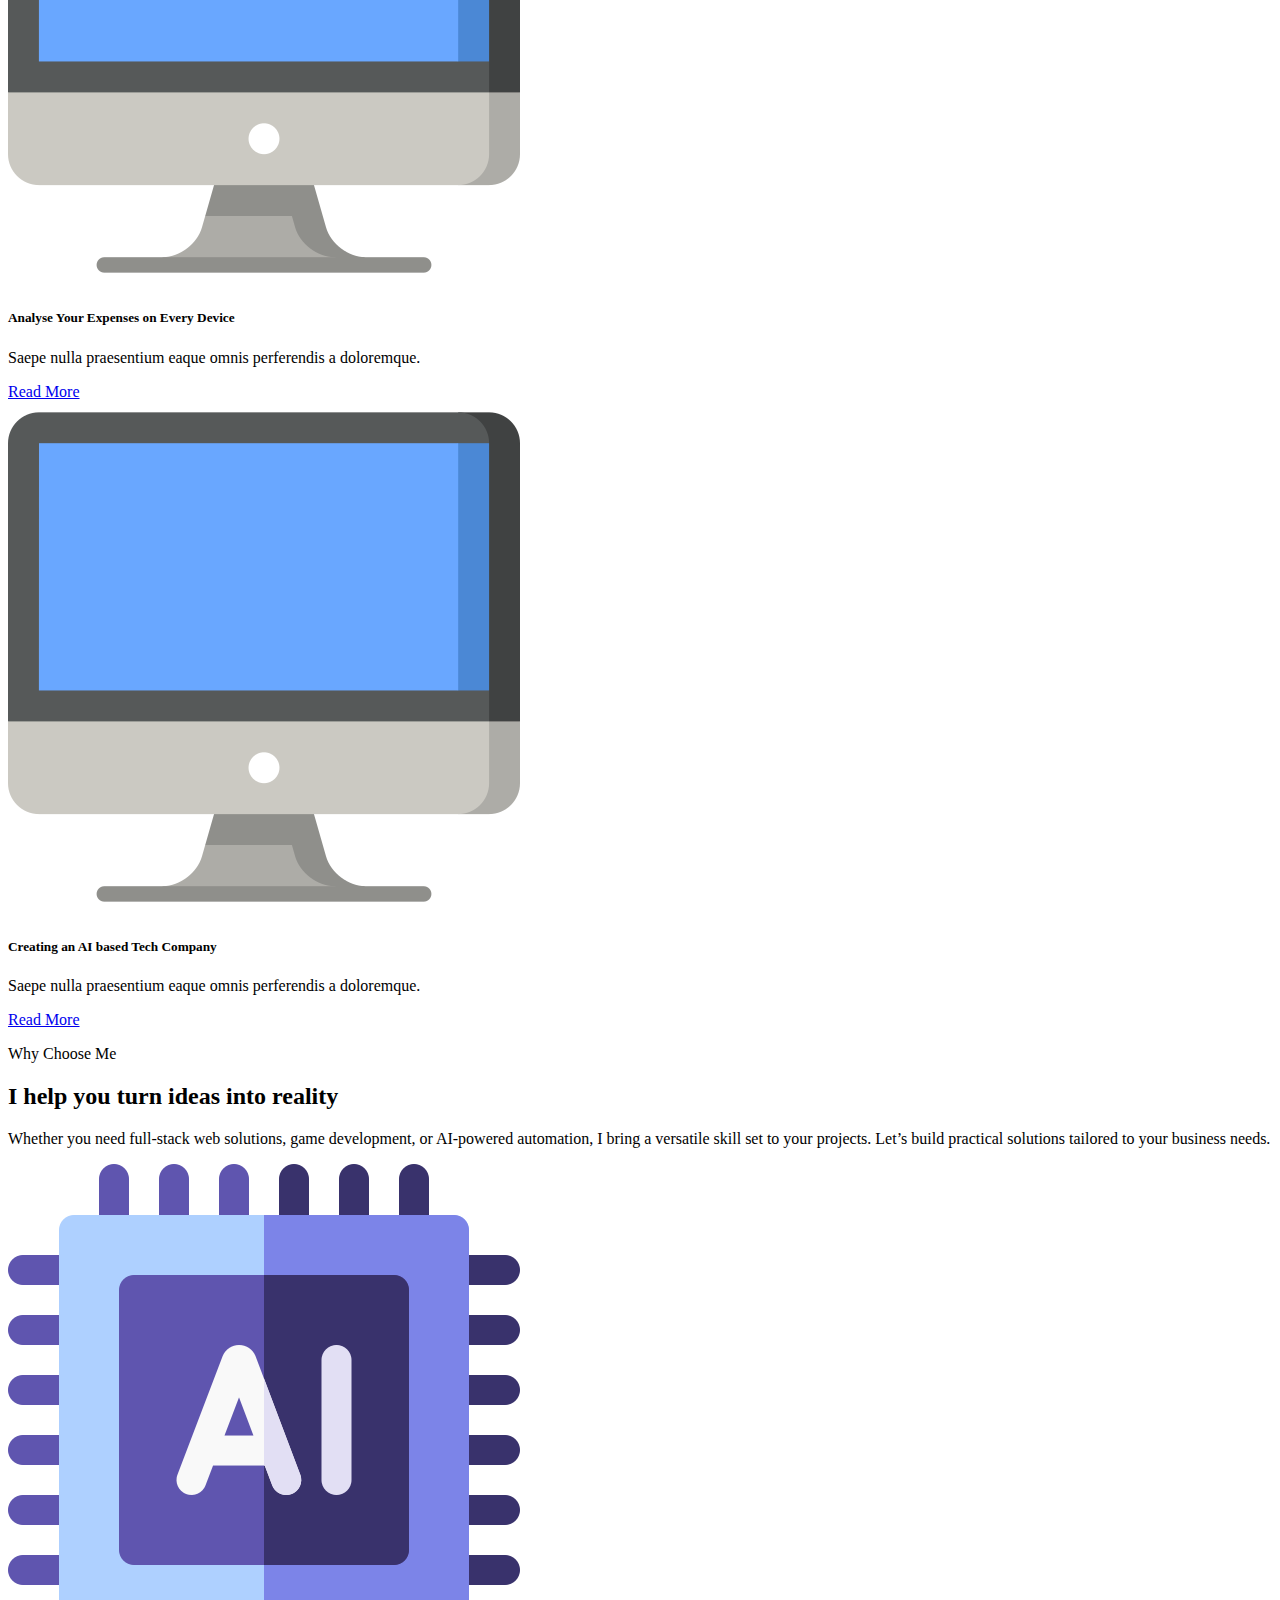
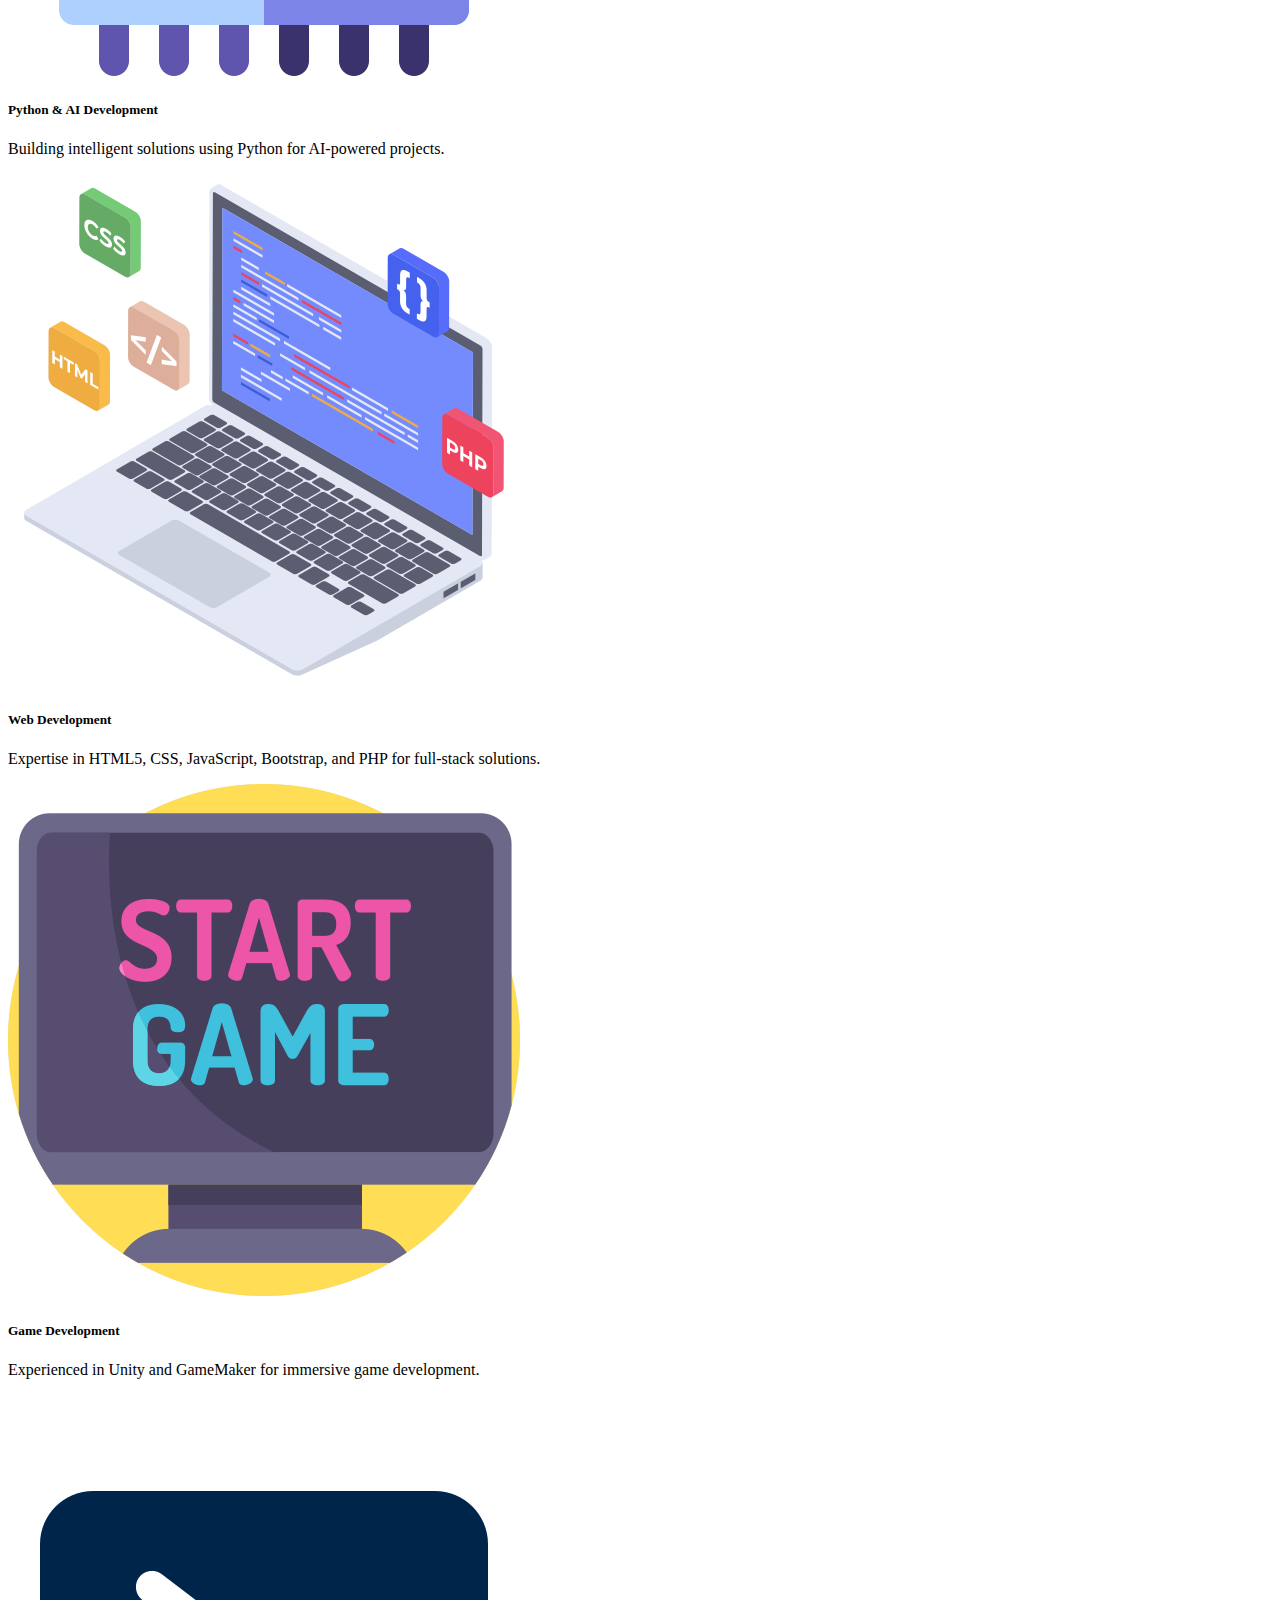
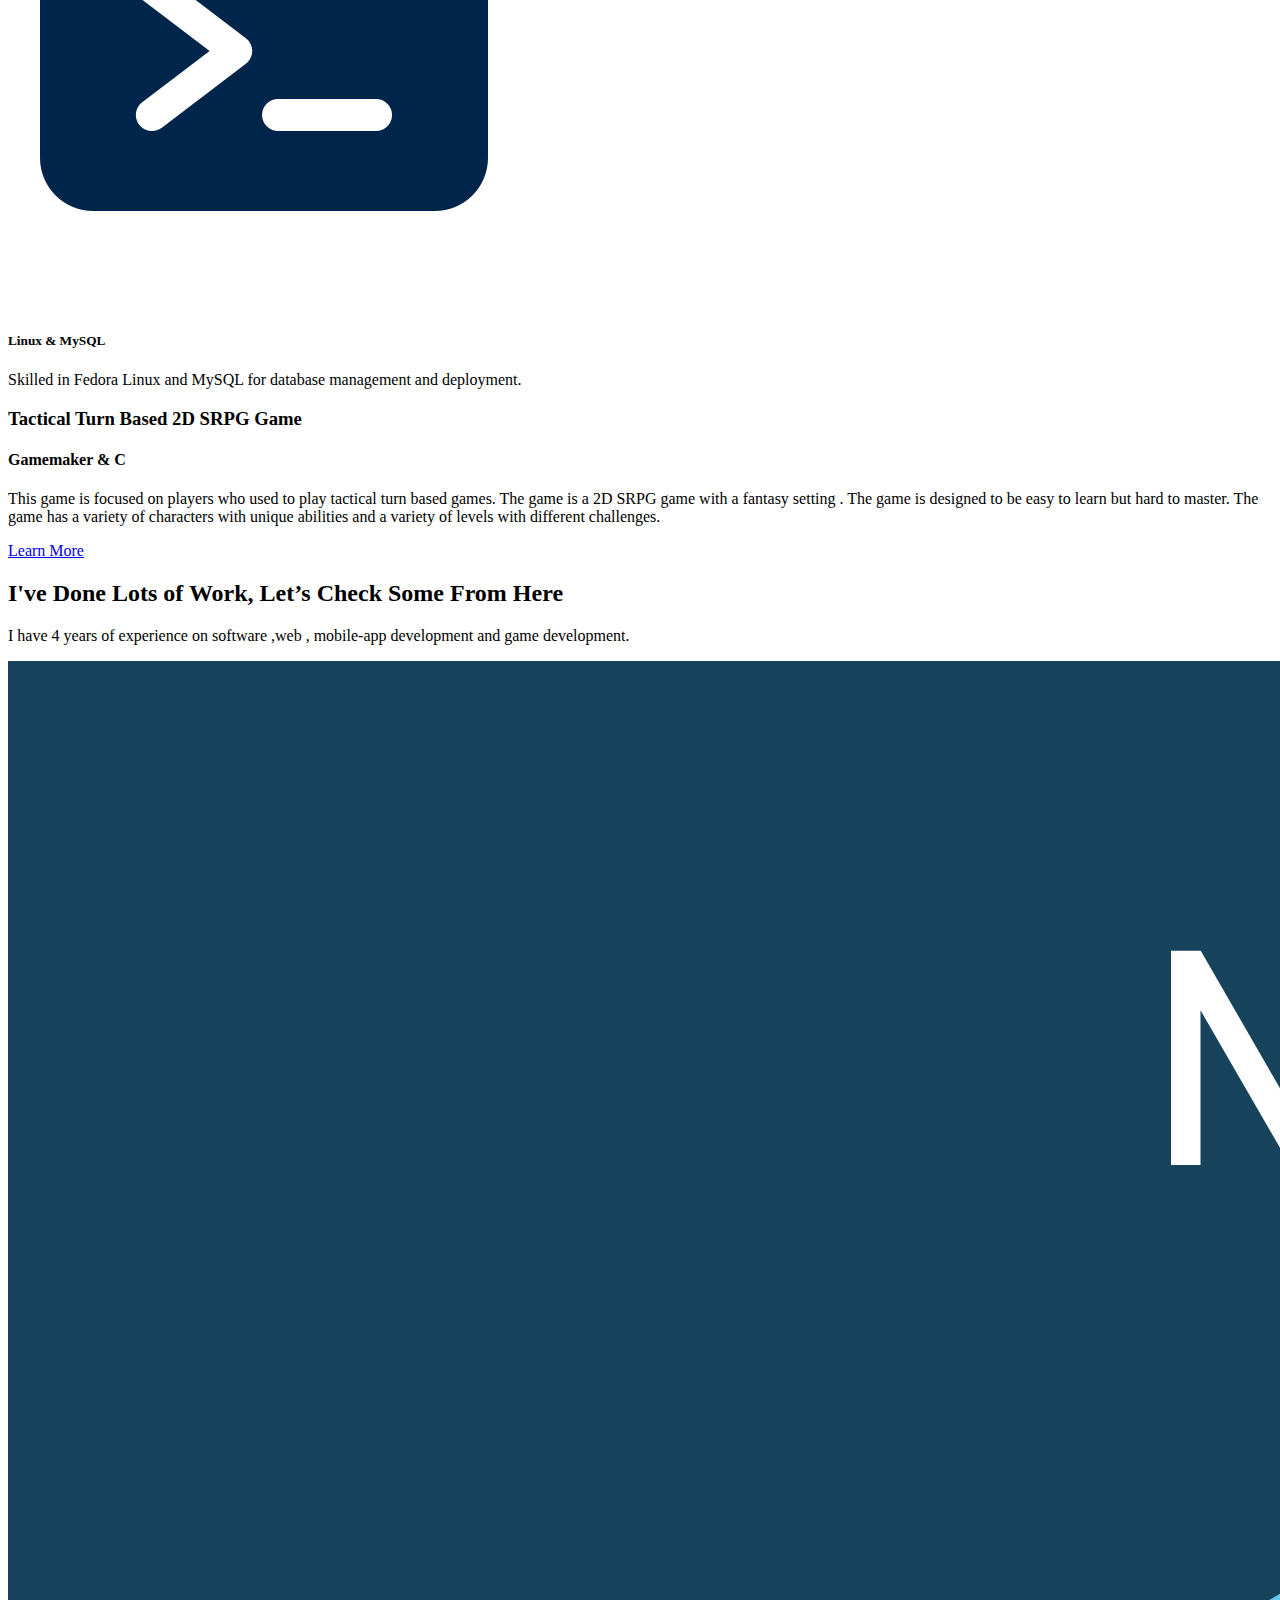
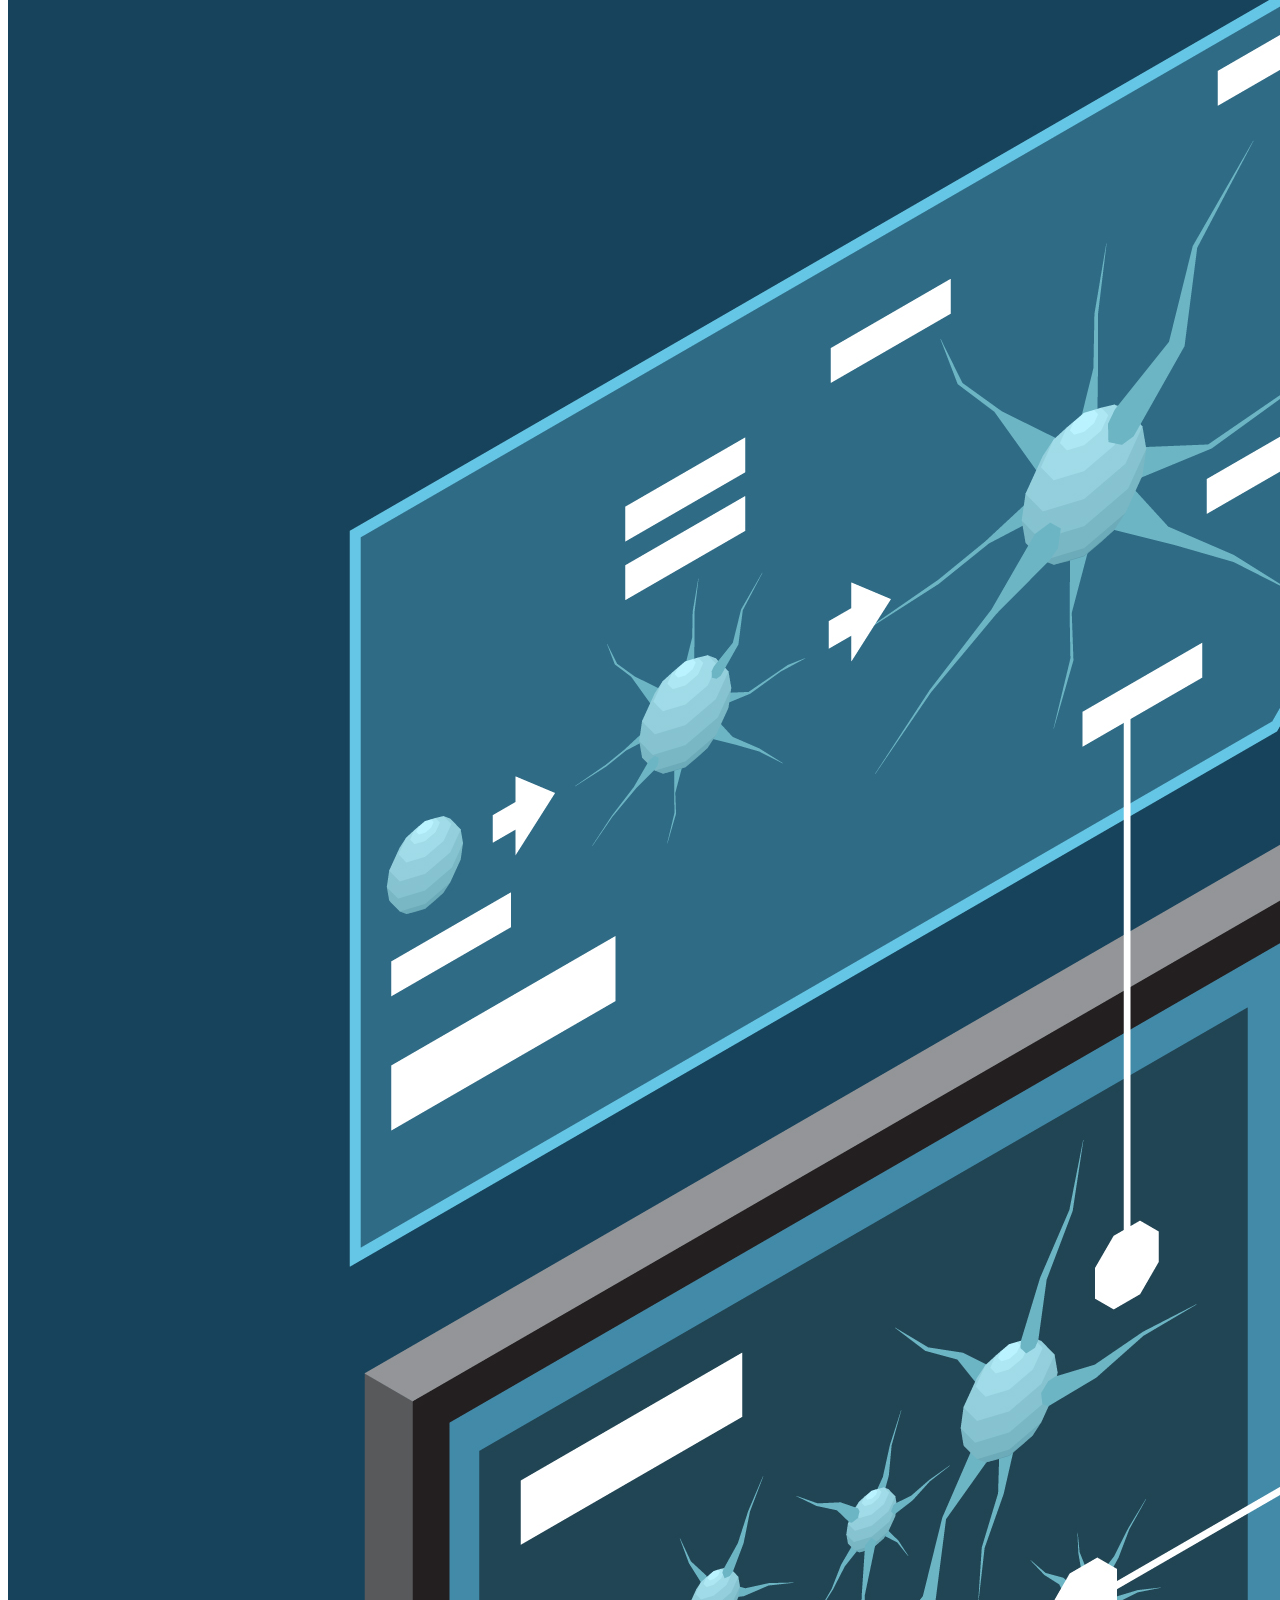
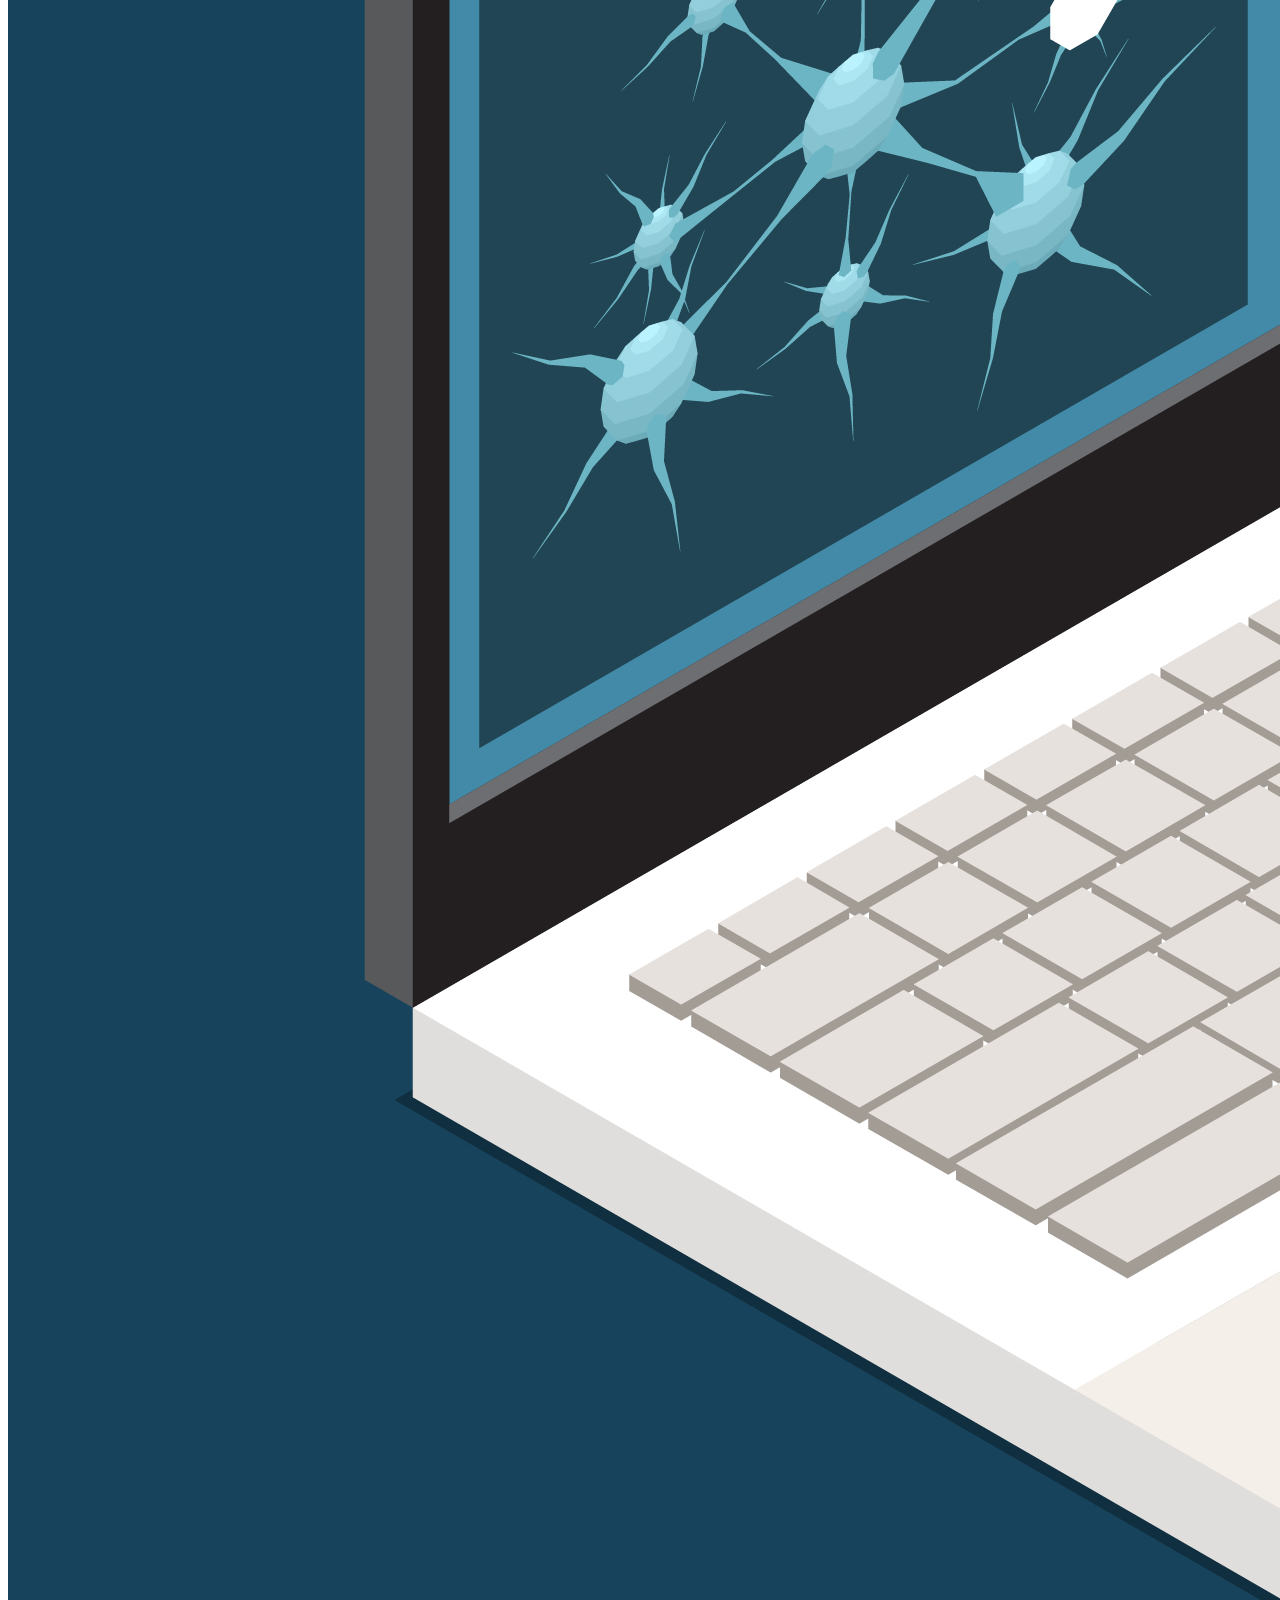
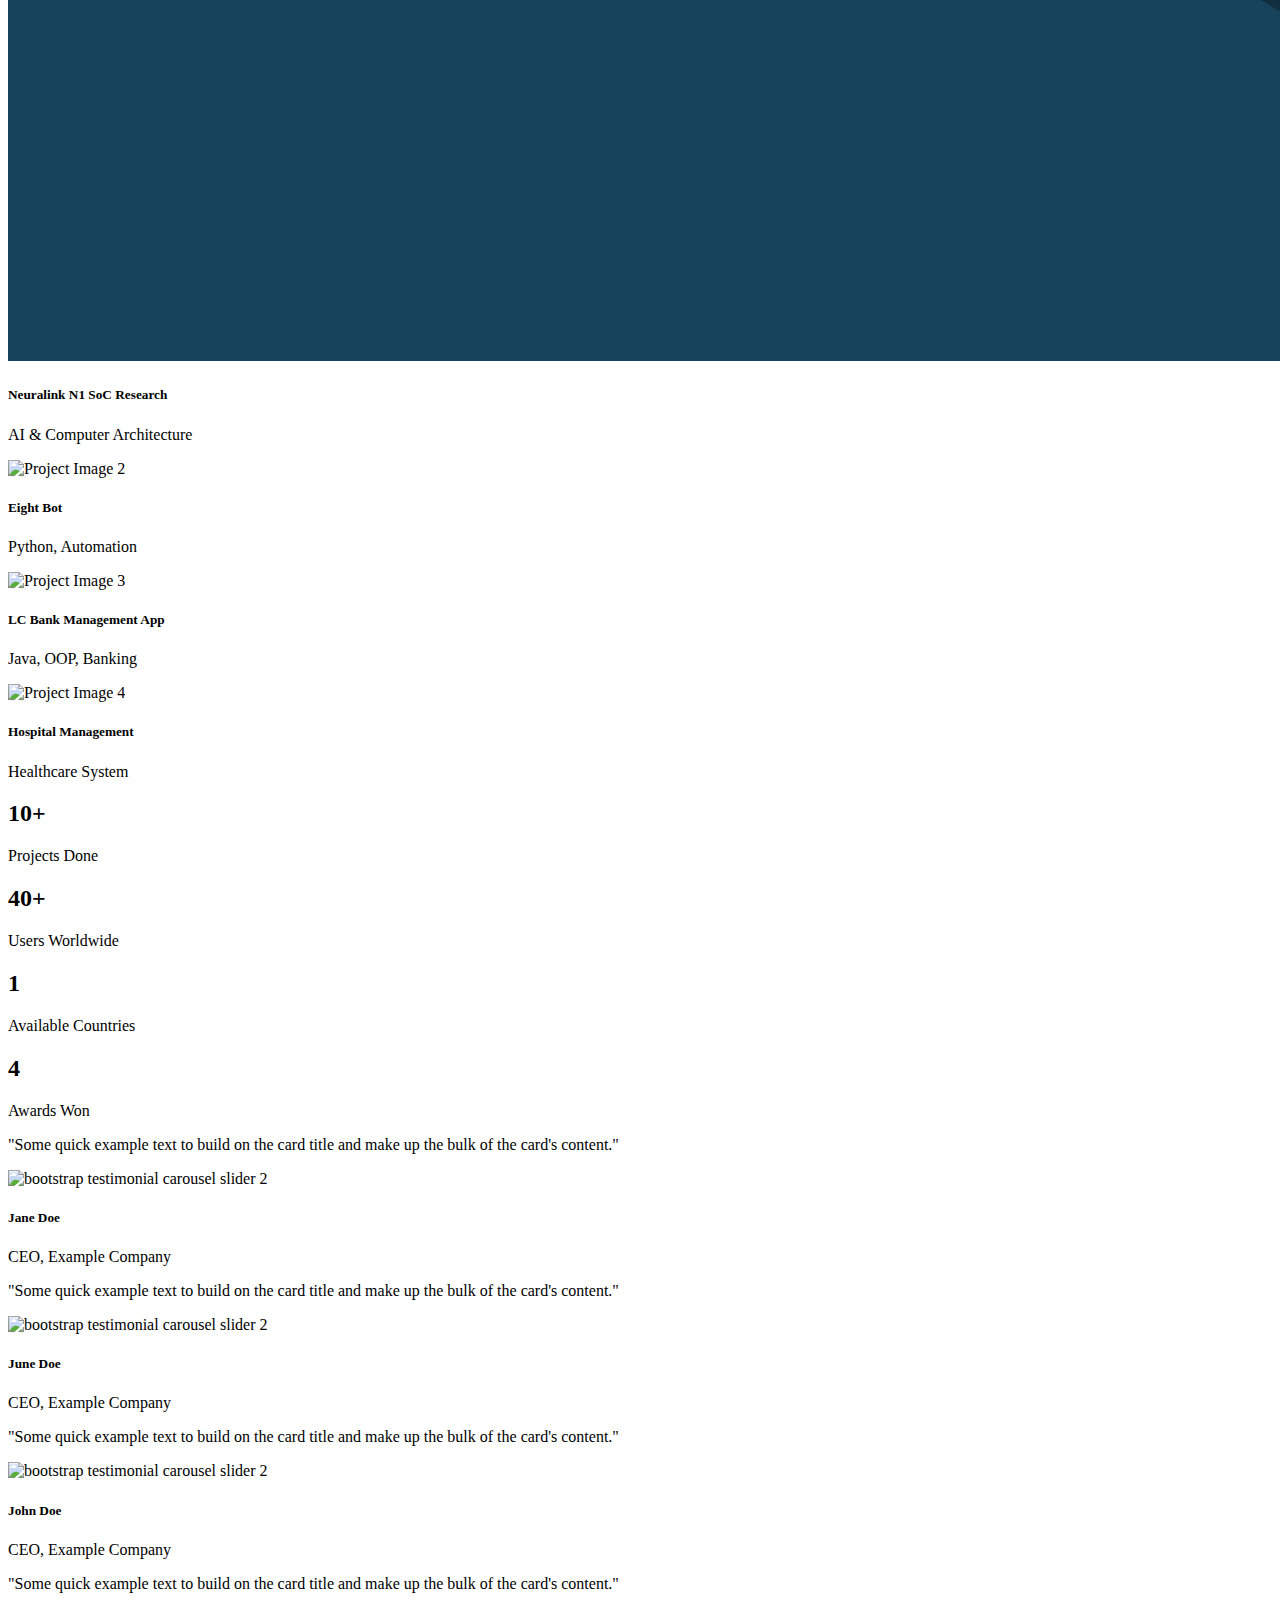
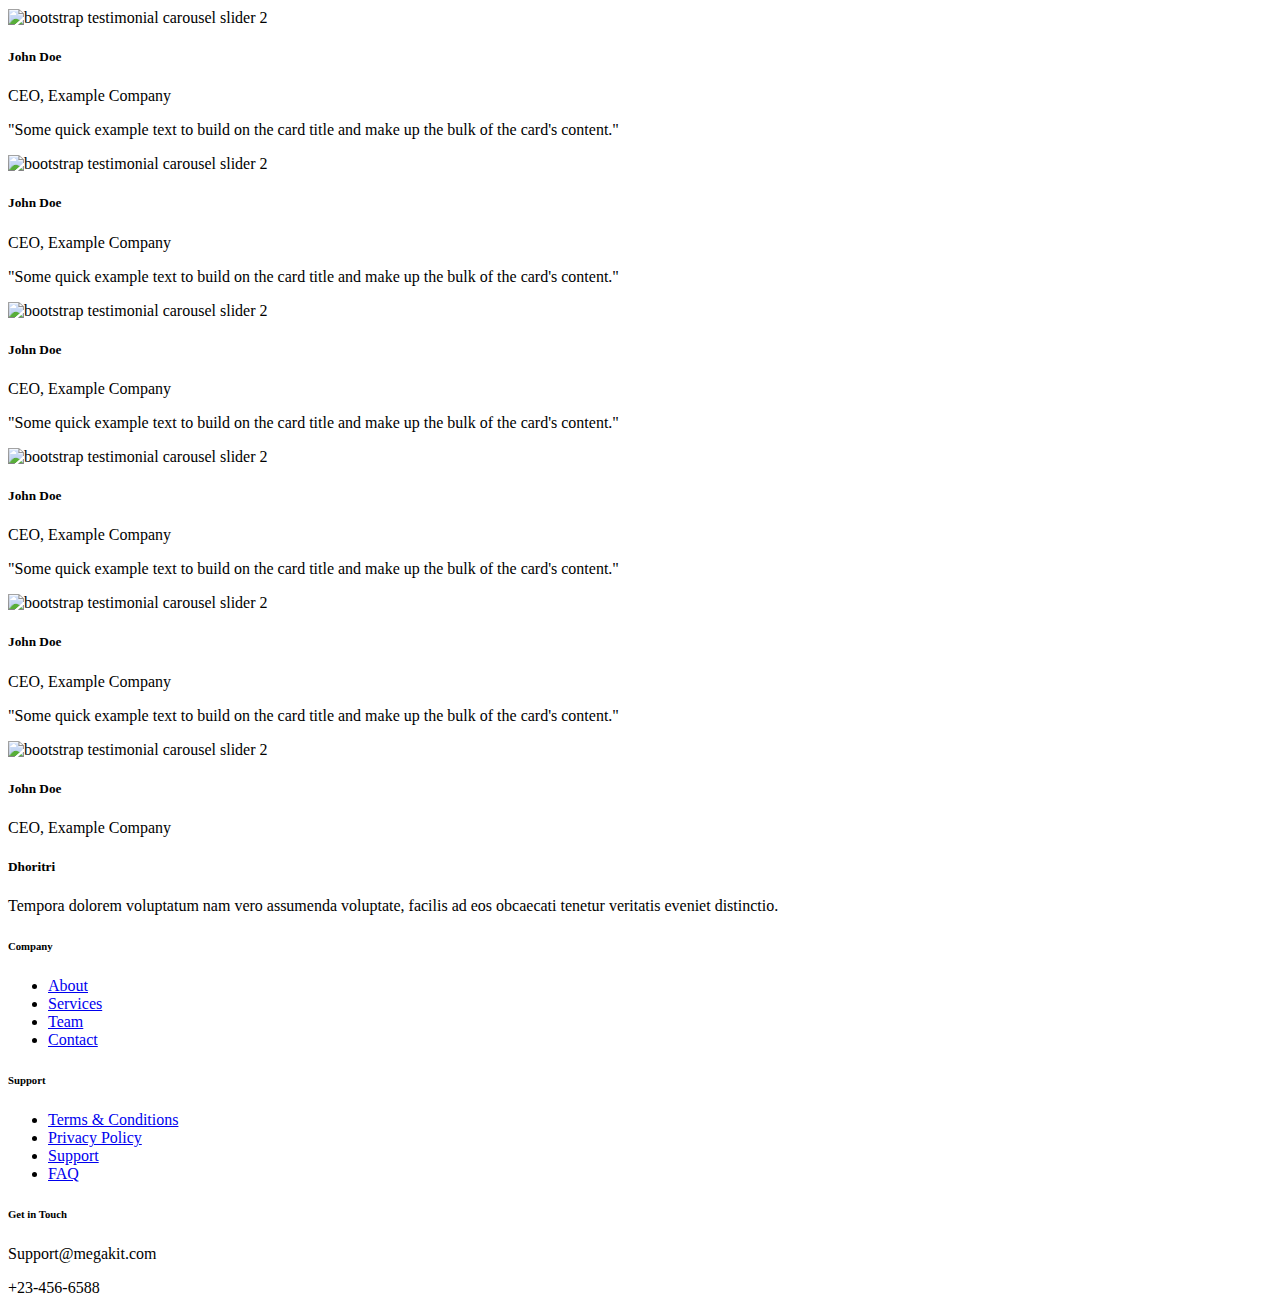
==== commit e8487b3c: "fina" ====
--- a/index.html
+++ b/index.html
@@ -516,7 +516,60 @@
     </div>
   </div>
 </section>
-   
+  <!-- Footer Section -->
+<footer class="footer text-white py-5">
+  <div class="container">
+    <div class="row">
+      <!-- Orbitor Info -->
+      <div class="col-lg-4 mb-4">
+        <h5 class="fw-bold">Dhoritri</h5>
+        <p class="text-muted">
+          Tempora dolorem voluptatum nam vero assumenda voluptate, facilis ad eos obcaecati tenetur veritatis eveniet distinctio.
+        </p>
+      </div>
+
+      <!-- Company Links -->
+      <div class="col-lg-2 mb-4">
+        <h6 class="fw-bold">Company</h6>
+        <ul class="list-unstyled">
+          <li><a href="#" class="text-muted">About</a></li>
+          <li><a href="#" class="text-muted">Services</a></li>
+          <li><a href="#" class="text-muted">Team</a></li>
+          <li><a href="#" class="text-muted">Contact</a></li>
+        </ul>
+      </div>
+
+      <!-- Support Links -->
+      <div class="col-lg-2 mb-4">
+        <h6 class="fw-bold">Support</h6>
+        <ul class="list-unstyled">
+          <li><a href="#" class="text-muted">Terms & Conditions</a></li>
+          <li><a href="#" class="text-muted">Privacy Policy</a></li>
+          <li><a href="#" class="text-muted">Support</a></li>
+          <li><a href="#" class="text-muted">FAQ</a></li>
+        </ul>
+      </div>
+
+      <!-- Get in Touch -->
+      <div class="col-lg-4">
+        <h6 class="fw-bold">Get in Touch</h6>
+        <p class="text-muted">
+          <i class="bi bi-envelope me-2"></i>Support@megakit.com
+        </p>
+        <p class="text-muted">
+          <i class="bi bi-phone me-2"></i>+23-456-6588
+        </p>
+        <div class="d-flex">
+          <a href="#" class="text-white me-3"><i class="bi bi-facebook"></i></a>
+          <a href="#" class="text-white me-3"><i class="bi bi-twitter"></i></a>
+          <a href="#" class="text-white"><i class="bi bi-linkedin"></i></a>
+        </div>
+      </div>
+    </div>
+
+
+  </div>
+</footer> 
     <link rel="stylesheet" href="/js/jquery.min.js" />
     <link rel="stylesheet" href="/js/bootstrap.min.js" />
   </body>
